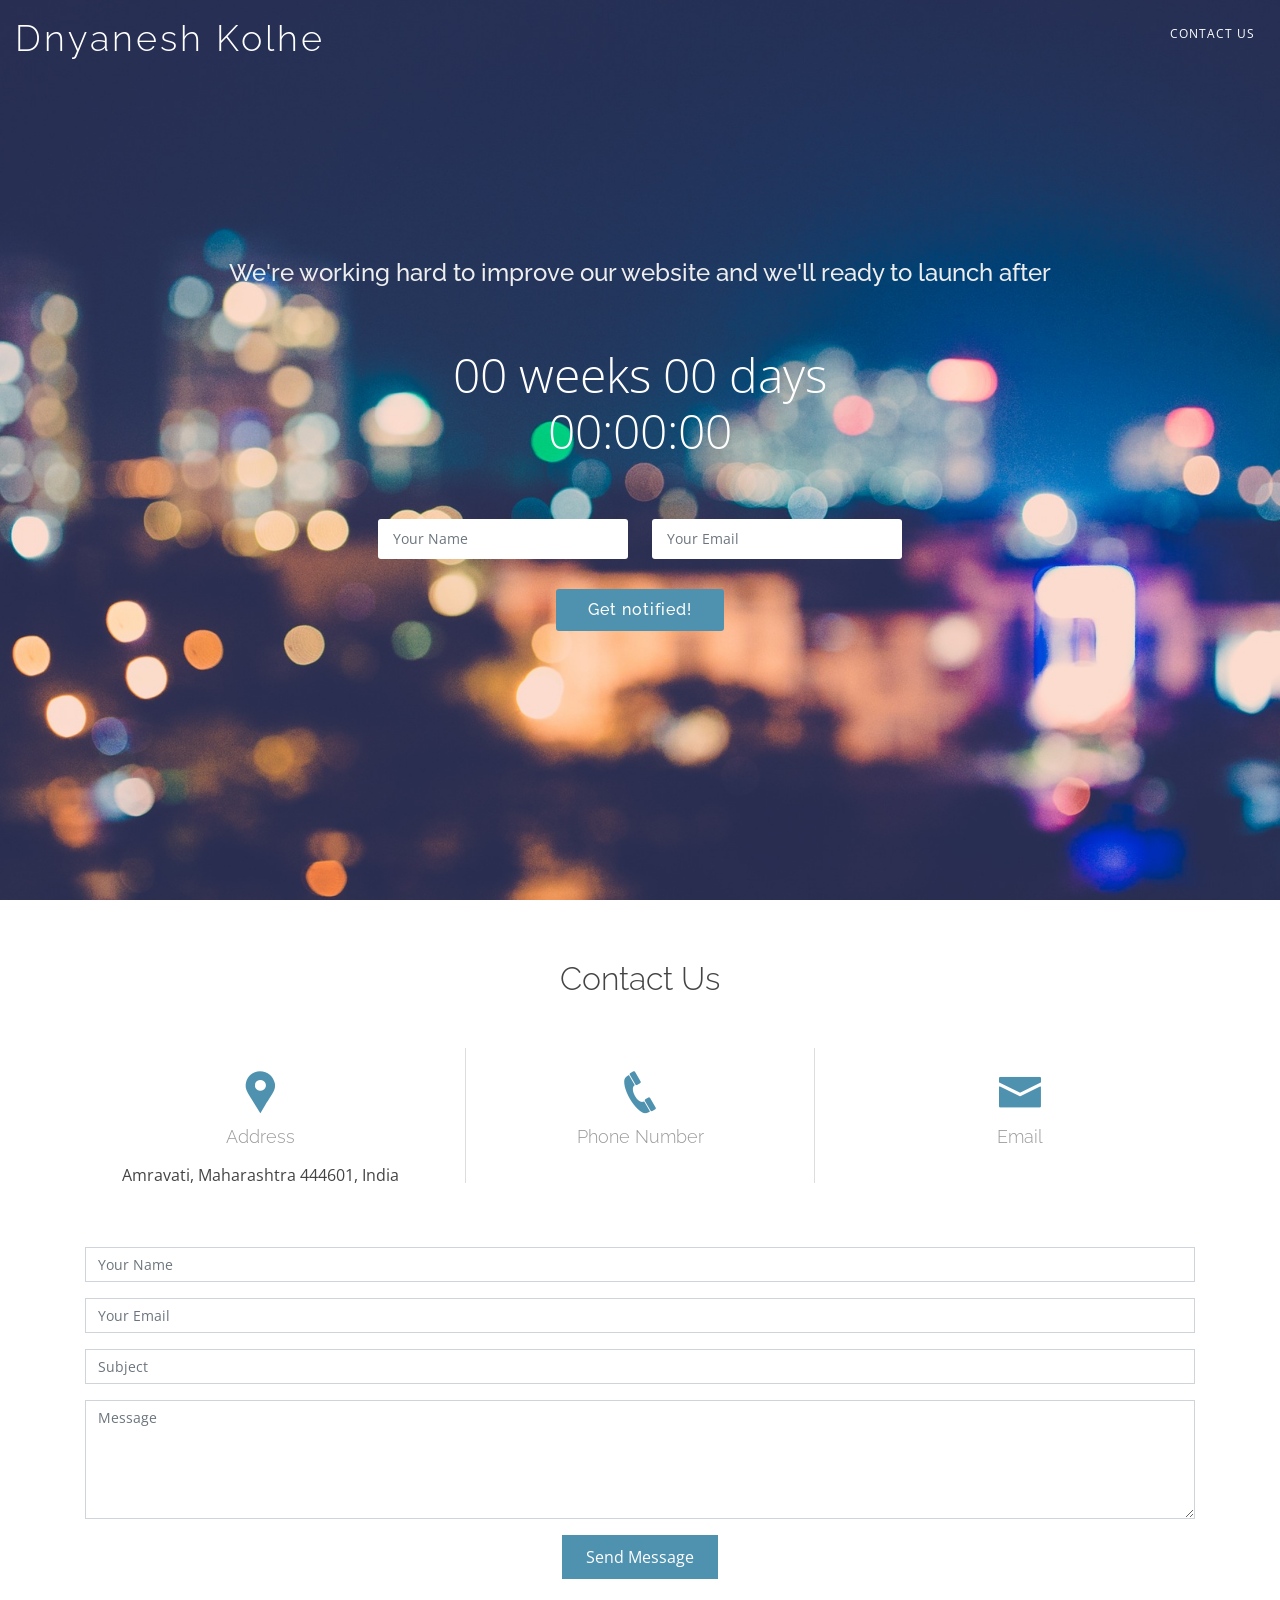
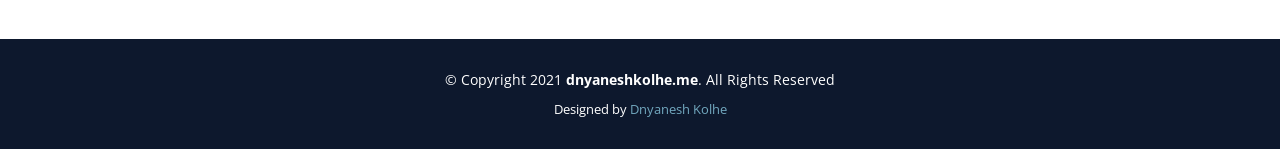
==== index.html @ 93e229e3 "Update index.html" ====
<!DOCTYPE html>
<html lang="en">

<head>
  <meta charset="utf-8">
  <meta content="width=device-width, initial-scale=1.0" name="viewport">

  <title>Dnyanesh Kolhe Portfolio</title>
  <meta content="" name="description">
  <meta content="" name="keywords">

  <!-- Favicons -->
  <link href="assets/img/Mylogo.jpg" rel="icon">
  <link href="assets/img/Mylogo.jpg" rel="Mylogo">

  <!-- Google Fonts -->
  <link href="https://fonts.googleapis.com/css?family=Open+Sans:300,300i,400,400i,600,600i,700,700i|Raleway:300,300i,400,400i,600,600i,700,700i" rel="stylesheet">

  <!-- Vendor CSS Files -->
  <link href="assets/vendor/bootstrap/css/bootstrap.min.css" rel="stylesheet">
  <link href="assets/vendor/icofont/icofont.min.css" rel="stylesheet">

  <!-- Template Main CSS File -->
  <link href="assets/css/style.css" rel="stylesheet">

  <!-- =======================================================
  * Template Name: WeBuild - v2.2.1
  * Template URL: https://bootstrapmade.com/free-bootstrap-coming-soon-template-countdwon/
  * Author: BootstrapMade.com
  * License: https://bootstrapmade.com/license/
  ======================================================== -->
</head>

<body>

  <!-- ======= Header ======= -->
  <header id="header">
    <div class="container-fluid">

      <div class="logo float-left">
        <h1 class="text-light"><a href="index.html"><span>Dnyanesh Kolhe</span></a></h1>
        <!-- Uncomment below if you prefer to use an image logo -->
        <!-- <a href="index.html"><img src="assets/img/logo.png" alt="" class="img-fluid"></a>-->
      </div>

      <div class="contact-link float-right">
        <a href="#contact" class="scrollto">Contact Us</a>
      </div>

    </div>
  </header><!-- End #header -->

  <!-- ======= Hero Section ======= -->
  <section id="hero">
    <div class="hero-container">
      <!--<h1>WeBuild</h1>--->
      <h2>We're working hard to improve our website and we'll ready to launch after</h2>
      <div class="countdown" data-count="2021/4/20" data-template="%w weeks %d days <br> %H:%M:%S"></div>

      <form action="forms/notify.php" method="post" role="form" class="php-email-form">
        <div class="row no-gutters">
          <div class="col-md-6 form-group pr-md-1">
            <input type="text" name="name" class="form-control" id="name" placeholder="Your Name" data-rule="minlen:4" data-msg="Please enter at least 4 chars" />
            <div class="validate"></div>
          </div>
          <div class="col-md-6 form-group pl-md-1">
            <input type="email" class="form-control" name="email" id="email" placeholder="Your Email" data-rule="email" data-msg="Please enter a valid email" />
            <div class="validate"></div>
          </div>
        </div>

        <div class="mb-1">
          <div class="loading">Loading</div>
          <div class="error-message"></div>
          <div class="sent-message">Your notification request was sent. Thank you!</div>
        </div>
        <div class="text-center"><button type="submit">Get notified!</button></div>
      </form>
    </div>
  </section><!-- End Hero -->

  <main id="main">

    <!-- ======= Contact Us Section ======= -->
    <section id="contact" class="contact">
      <div class="container">

        <div class="section-title">
          <h2>Contact Us</h2>
        </div>

        <div class="row contact-info">

          <div class="col-md-4">
            <div class="contact-address">
              <i class="icofont-google-map"></i>
              <h3>Address</h3>
              <address>Amravati, Maharashtra 444601, India</address>
            </div>
          </div>

          <div class="col-md-4">
            <div class="contact-phone">
              <i class="icofont-phone"></i>
              <h3>Phone Number</h3>
              <!--<p><a href="tel:+918329774675"></a></p>-->
            </div>
          </div>

          <div class="col-md-4">
            <div class="contact-email">
              <i class="icofont-envelope"></i>
              <h3>Email</h3>
              <!--<p><a href="mailto:dnyaneshkolhe1@gmail.com"></a></p>-->
            </div>
          </div>

        </div>

        <div class="form">
          <form action="forms/contact.php" method="post" role="form" class="php-email-form">
            <div class="form-group">
              <input type="text" name="name" class="form-control" id="name" placeholder="Your Name" data-rule="minlen:4" data-msg="Please enter at least 4 chars" />
              <div class="validate"></div>
            </div>
            <div class="form-group">
              <input type="email" class="form-control" name="email" id="email" placeholder="Your Email" data-rule="email" data-msg="Please enter a valid email" />
              <div class="validate"></div>
            </div>
            <div class="form-group">
              <input type="text" class="form-control" name="subject" id="subject" placeholder="Subject" data-rule="minlen:4" data-msg="Please enter at least 8 chars of subject" />
              <div class="validate"></div>
            </div>
            <div class="form-group">
              <textarea class="form-control" name="message" rows="5" data-rule="required" data-msg="Please write something for us" placeholder="Message"></textarea>
              <div class="validate"></div>
            </div>
            <div class="mb-3">
              <div class="loading">Loading</div>
              <div class="error-message"></div>
              <div class="sent-message">Your message has been sent. Thank you!</div>
            </div>
            <div class="text-center"><button type="submit">Send Message</button></div>
          </form>
        </div>

      </div>
    </section><!-- End Contact Us Section -->

  </main><!-- End #main -->

  <!-- ======= Footer ======= -->
  <footer id="footer">
    <div class="container">
      <div class="copyright">
        &copy; Copyright 2021 <strong><span>dnyaneshkolhe.me</span></strong>. All Rights Reserved
      </div>
      <div class="credits">
        <!-- All the links in the footer should remain intact. -->
        <!-- You can delete the links only if you purchased the pro version. -->
        <!-- Licensing information: https://bootstrapmade.com/license/ -->
        <!-- Purchase the pro version with working PHP/AJAX contact form: https://bootstrapmade.com/free-bootstrap-coming-soon-template-countdwon/ -->
        Designed by <a href="https://dnyaneshkolhe.me/">Dnyanesh Kolhe</a>
      </div>
    </div>
  </footer><!-- End #footer -->

  <!-- Vendor JS Files -->
  <script src="assets/vendor/jquery/jquery.min.js"></script>
  <script src="assets/vendor/bootstrap/js/bootstrap.bundle.min.js"></script>
  <script src="assets/vendor/jquery.easing/jquery.easing.min.js"></script>
  <script src="assets/vendor/php-email-form/validate.js"></script>
  <script src="assets/vendor/jquery-countdown/jquery.countdown.min.js"></script>

  <!-- Template Main JS File -->
  <script src="assets/js/main.js"></script>

  <!-- Google Ad Sense -->
  <script data-ad-client="ca-pub-6326058861490447" async src="https://pagead2.googlesyndication.com/pagead/js/adsbygoogle.js">
  </script>

</body>

</html>
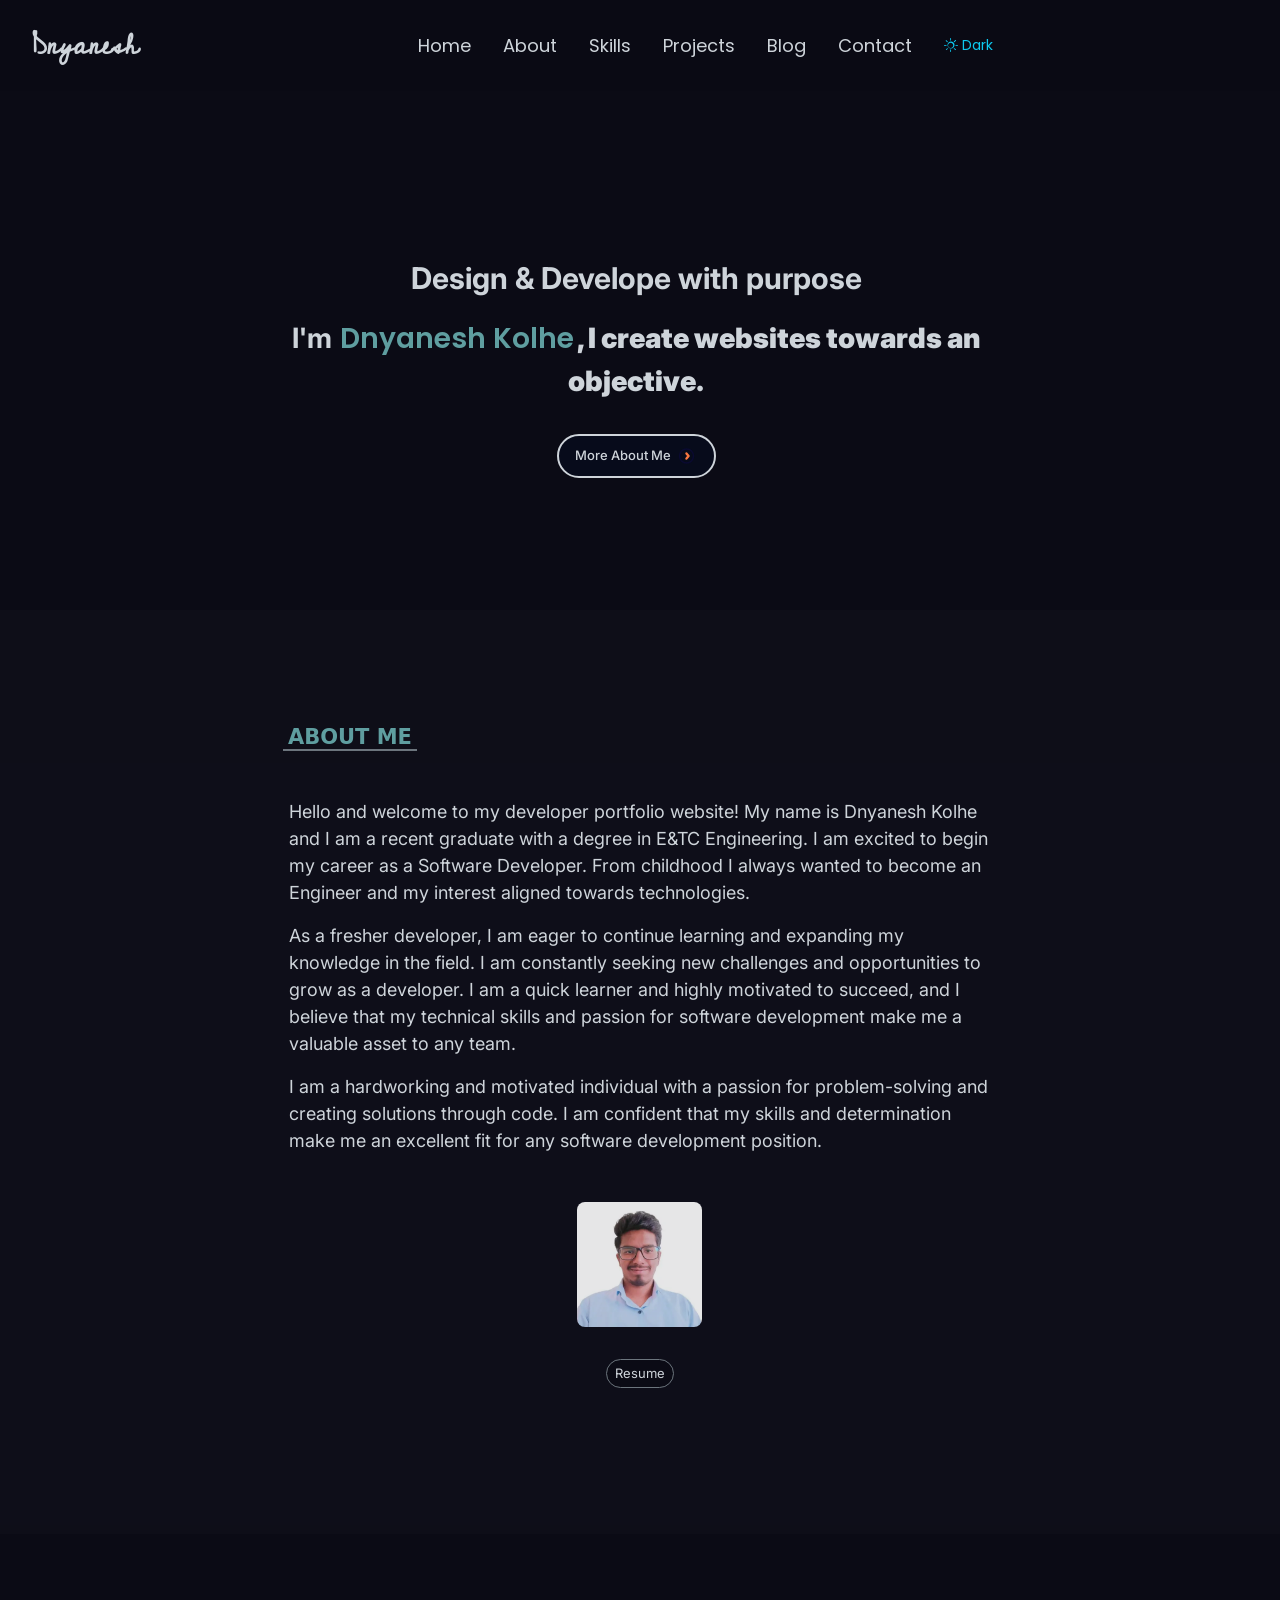
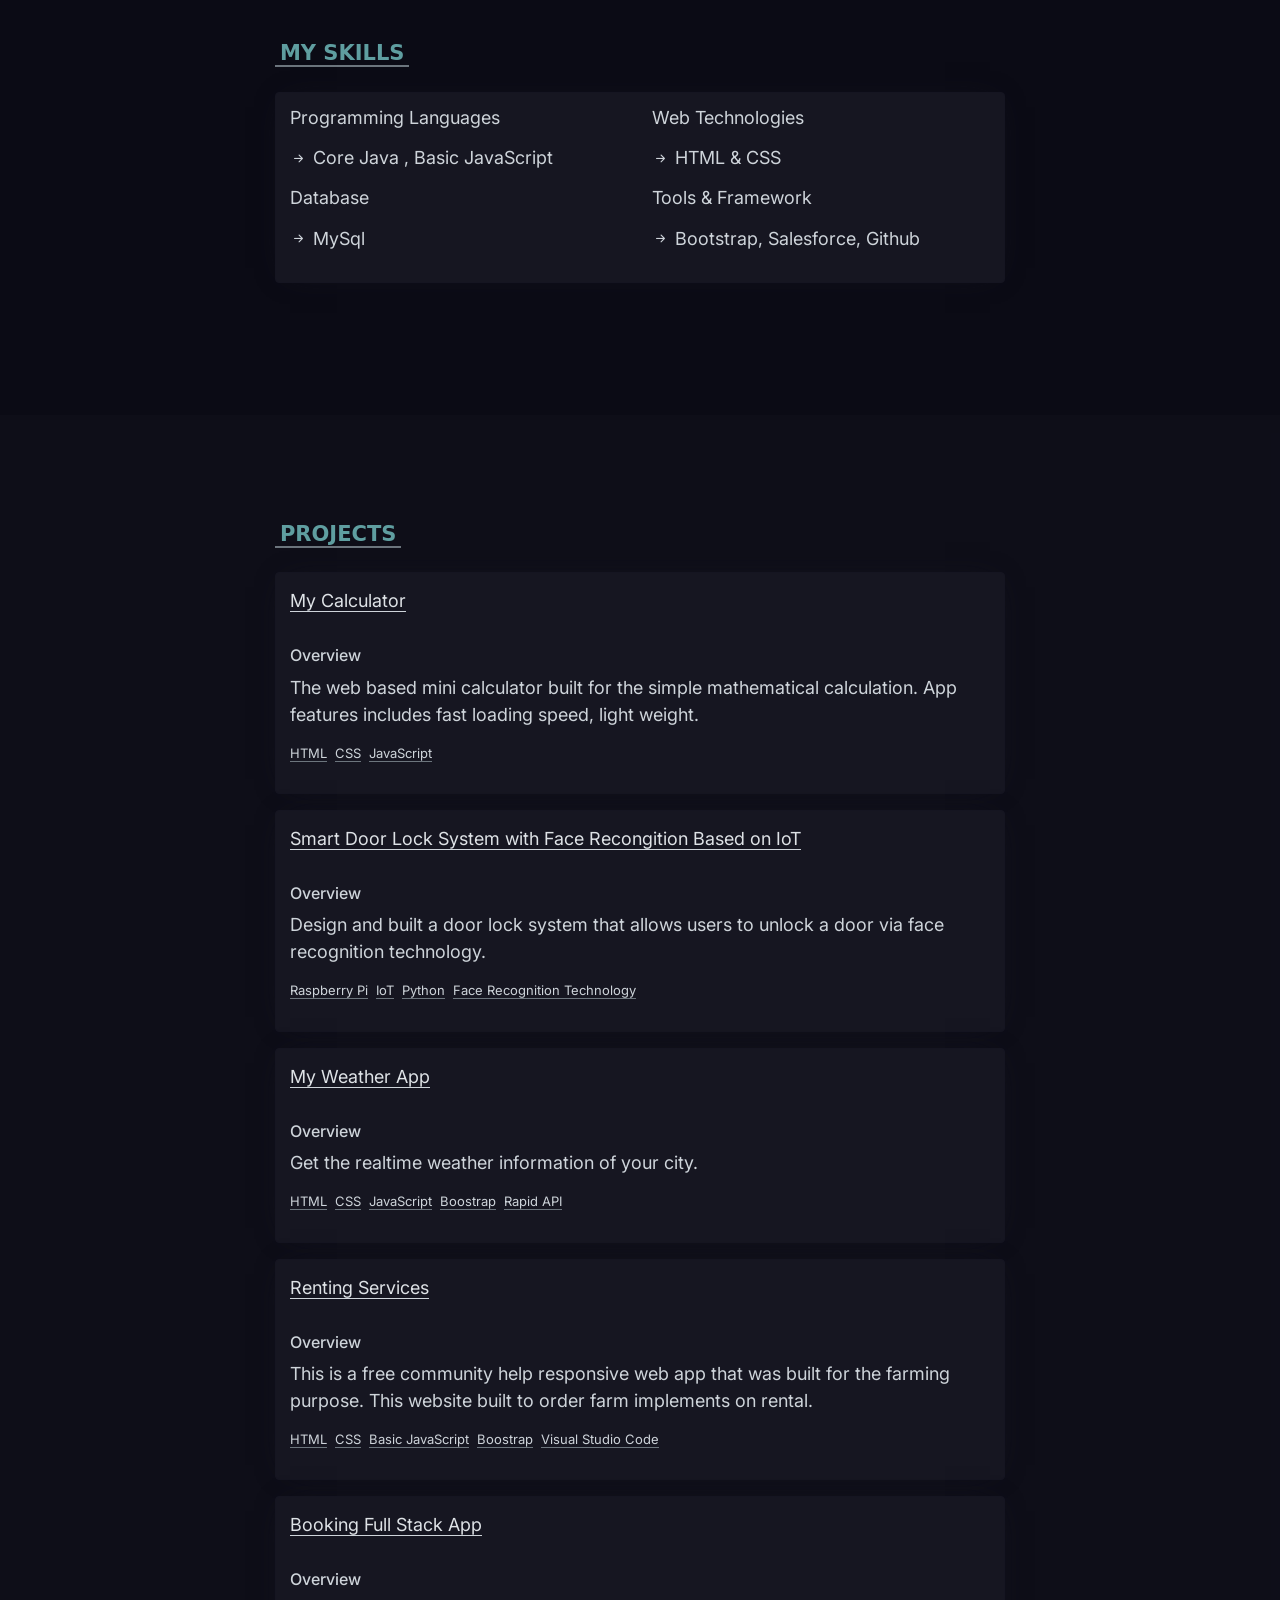
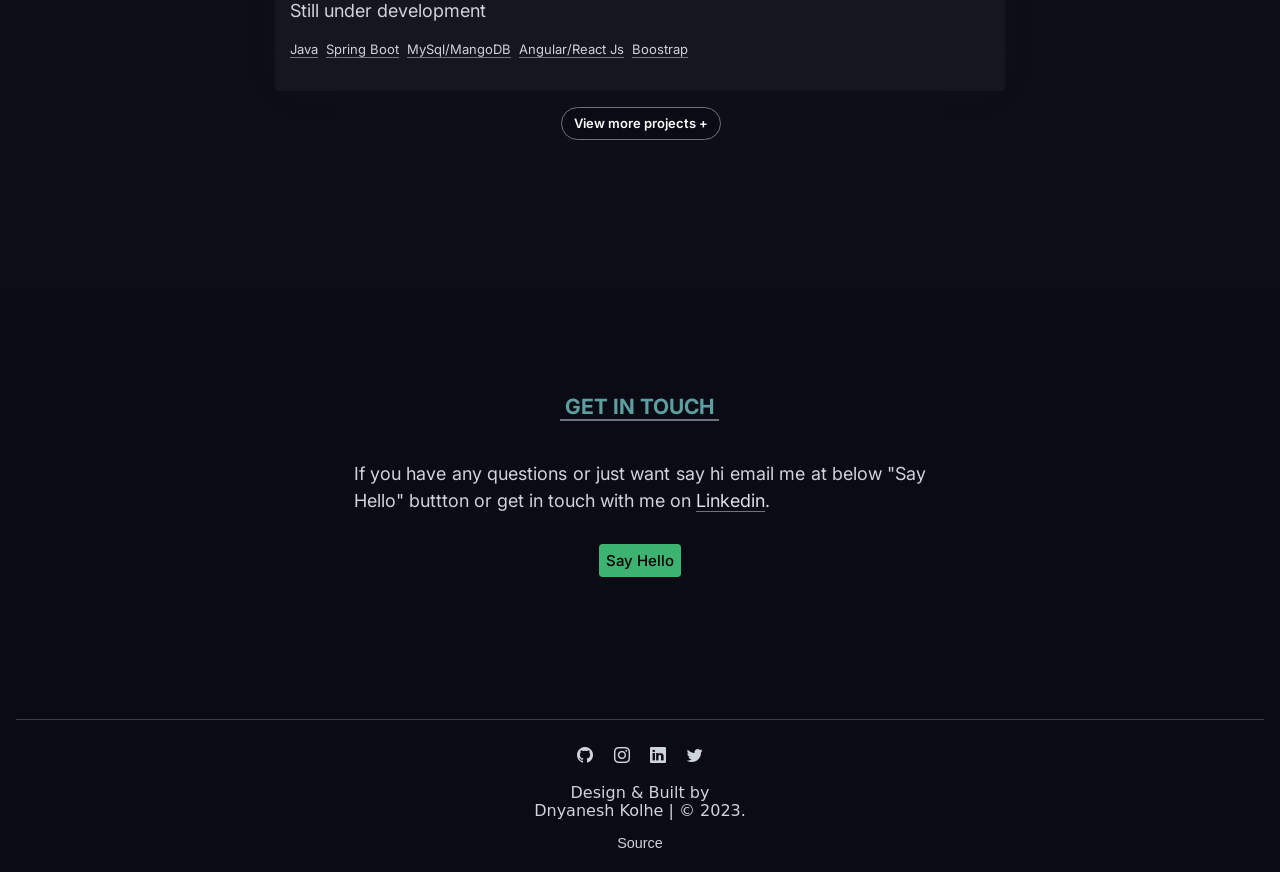
==== commit 5a8a5768: "update" ====
--- a/index.html
+++ b/index.html
@@ -1,184 +1,452 @@
-<!DOCTYPE html>
-<html lang="en">
-
-<head>
-  <meta charset="utf-8">
-  <meta content="width=device-width, initial-scale=1.0" name="viewport">
-
-  <title>Dnyanesh Kolhe Portfolio</title>
-  <meta content="" name="description">
-  <meta content="" name="keywords">
-
-  <!-- Favicons -->
-  <link href="assets/img/Mylogo.jpg" rel="icon">
-  <link href="assets/img/Mylogo.jpg" rel="Mylogo">
-
-  <!-- Google Fonts -->
-  <link href="https://fonts.googleapis.com/css?family=Open+Sans:300,300i,400,400i,600,600i,700,700i|Raleway:300,300i,400,400i,600,600i,700,700i" rel="stylesheet">
-
-  <!-- Vendor CSS Files -->
-  <link href="assets/vendor/bootstrap/css/bootstrap.min.css" rel="stylesheet">
-  <link href="assets/vendor/icofont/icofont.min.css" rel="stylesheet">
-
-  <!-- Template Main CSS File -->
-  <link href="assets/css/style.css" rel="stylesheet">
-
-  <!-- =======================================================
-  * Template Name: WeBuild - v2.2.1
-  * Template URL: https://bootstrapmade.com/free-bootstrap-coming-soon-template-countdwon/
-  * Author: BootstrapMade.com
-  * License: https://bootstrapmade.com/license/
-  ======================================================== -->
-</head>
-
-<body>
-
-  <!-- ======= Header ======= -->
-  <header id="header">
-    <div class="container-fluid">
-
-      <div class="logo float-left">
-        <h1 class="text-light"><a href="index.html"><span>Dnyanesh Kolhe</span></a></h1>
-        <!-- Uncomment below if you prefer to use an image logo -->
-        <!-- <a href="index.html"><img src="assets/img/logo.png" alt="" class="img-fluid"></a>-->
-      </div>
-
-      <div class="contact-link float-right">
-        <a href="#contact" class="scrollto">Contact Us</a>
-      </div>
-
-    </div>
-  </header><!-- End #header -->
-
-  <!-- ======= Hero Section ======= -->
-  <section id="hero">
-    <div class="hero-container">
-      <!--<h1>WeBuild</h1>--->
-      <h2>We're working hard to improve our website and we'll ready to launch after</h2>
-      <div class="countdown" data-count="2021/4/20" data-template="%w weeks %d days <br> %H:%M:%S"></div>
-
-      <form action="forms/notify.php" method="post" role="form" class="php-email-form">
-        <div class="row no-gutters">
-          <div class="col-md-6 form-group pr-md-1">
-            <input type="text" name="name" class="form-control" id="name" placeholder="Your Name" data-rule="minlen:4" data-msg="Please enter at least 4 chars" />
-            <div class="validate"></div>
-          </div>
-          <div class="col-md-6 form-group pl-md-1">
-            <input type="email" class="form-control" name="email" id="email" placeholder="Your Email" data-rule="email" data-msg="Please enter a valid email" />
-            <div class="validate"></div>
-          </div>
-        </div>
-
-        <div class="mb-1">
-          <div class="loading">Loading</div>
-          <div class="error-message"></div>
-          <div class="sent-message">Your notification request was sent. Thank you!</div>
-        </div>
-        <div class="text-center"><button type="submit">Get notified!</button></div>
-      </form>
-    </div>
-  </section><!-- End Hero -->
-
-  <main id="main">
-
-    <!-- ======= Contact Us Section ======= -->
-    <section id="contact" class="contact">
-      <div class="container">
-
-        <div class="section-title">
-          <h2>Contact Us</h2>
-        </div>
-
-        <div class="row contact-info">
-
-          <div class="col-md-4">
-            <div class="contact-address">
-              <i class="icofont-google-map"></i>
-              <h3>Address</h3>
-              <address>Amravati, Maharashtra 444601, India</address>
-            </div>
-          </div>
-
-          <div class="col-md-4">
-            <div class="contact-phone">
-              <i class="icofont-phone"></i>
-              <h3>Phone Number</h3>
-              <!--<p><a href="tel:+918329774675"></a></p>-->
-            </div>
-          </div>
-
-          <div class="col-md-4">
-            <div class="contact-email">
-              <i class="icofont-envelope"></i>
-              <h3>Email</h3>
-              <!--<p><a href="mailto:dnyaneshkolhe1@gmail.com"></a></p>-->
-            </div>
-          </div>
-
-        </div>
-
-        <div class="form">
-          <form action="forms/contact.php" method="post" role="form" class="php-email-form">
-            <div class="form-group">
-              <input type="text" name="name" class="form-control" id="name" placeholder="Your Name" data-rule="minlen:4" data-msg="Please enter at least 4 chars" />
-              <div class="validate"></div>
-            </div>
-            <div class="form-group">
-              <input type="email" class="form-control" name="email" id="email" placeholder="Your Email" data-rule="email" data-msg="Please enter a valid email" />
-              <div class="validate"></div>
-            </div>
-            <div class="form-group">
-              <input type="text" class="form-control" name="subject" id="subject" placeholder="Subject" data-rule="minlen:4" data-msg="Please enter at least 8 chars of subject" />
-              <div class="validate"></div>
-            </div>
-            <div class="form-group">
-              <textarea class="form-control" name="message" rows="5" data-rule="required" data-msg="Please write something for us" placeholder="Message"></textarea>
-              <div class="validate"></div>
-            </div>
-            <div class="mb-3">
-              <div class="loading">Loading</div>
-              <div class="error-message"></div>
-              <div class="sent-message">Your message has been sent. Thank you!</div>
-            </div>
-            <div class="text-center"><button type="submit">Send Message</button></div>
-          </form>
-        </div>
-
-      </div>
-    </section><!-- End Contact Us Section -->
-
-  </main><!-- End #main -->
-
-  <!-- ======= Footer ======= -->
-  <footer id="footer">
-    <div class="container">
-      <div class="copyright">
-        &copy; Copyright 2021 <strong><span>dnyaneshkolhe.me</span></strong>. All Rights Reserved
-      </div>
-      <div class="credits">
-        <!-- All the links in the footer should remain intact. -->
-        <!-- You can delete the links only if you purchased the pro version. -->
-        <!-- Licensing information: https://bootstrapmade.com/license/ -->
-        <!-- Purchase the pro version with working PHP/AJAX contact form: https://bootstrapmade.com/free-bootstrap-coming-soon-template-countdwon/ -->
-        Designed by <a href="https://dnyaneshkolhe.me/">Dnyanesh Kolhe</a>
-      </div>
-    </div>
-  </footer><!-- End #footer -->
-
-  <!-- Vendor JS Files -->
-  <script src="assets/vendor/jquery/jquery.min.js"></script>
-  <script src="assets/vendor/bootstrap/js/bootstrap.bundle.min.js"></script>
-  <script src="assets/vendor/jquery.easing/jquery.easing.min.js"></script>
-  <script src="assets/vendor/php-email-form/validate.js"></script>
-  <script src="assets/vendor/jquery-countdown/jquery.countdown.min.js"></script>
-
-  <!-- Template Main JS File -->
-  <script src="assets/js/main.js"></script>
-
-  <!-- Google Ad Sense -->
-  <script data-ad-client="ca-pub-6326058861490447" async src="https://pagead2.googlesyndication.com/pagead/js/adsbygoogle.js">
-  </script>
-
-</body>
-
-</html>
+<!-- Personal Developer Portfolio Website - Dnyanesh Kolhe | Design & Developed By Dnyanesh Kolhe - &copy; 2023. -->
+<!DOCTYPE html>
+<html lang="en">
+<head>
+    <meta charset="UTF-8">
+    <!-- Meta Description -->
+    <!-- <meta name="description" content="Free Web tutorials"> -->
+    <meta name="description" content="Dnyanesh Kolhe Developer Portfolio Website that gives information about entry level developer. Includes details such About, Skills, Projects">
+    <meta name="keywords" content="Java, HTML, CSS, JavaScript, Bootstrap, MySql, Salesforce ">
+    <meta name="author" content="Dnyanesh Kolhe">
+    <!-- End Meta Description -->
+    <meta http-equiv="X-UA-Compatible" content="IE=edge">
+    <meta name="viewport" content="width=device-width, initial-scale=1.0">
+    <title>Dnyanesh Kolhe Portfolio</title>
+    <!-- Favicons -->
+    <link rel="apple-touch-icon" sizes="180x180" href="./assets/favicons/apple-touch-icon.png">
+    <link rel="icon" type="image/png" sizes="32x32" href="./assets/favicons/favicon-32x32.png">
+    <link rel="icon" type="image/png" sizes="16x16" href="./assets/favicons/favicon-16x16.png">
+    <link rel="manifest" href="./assets/favicons/site.webmanifest">
+    <!-- Google tag (gtag.js) -->
+    <script async src="https://www.googletagmanager.com/gtag/js?id=G-8NLV93GQS5"></script>
+    <script>
+      window.dataLayer = window.dataLayer || [];
+      function gtag(){dataLayer.push(arguments);}
+      gtag('js', new Date());
+
+      gtag('config', 'G-8NLV93GQS5');
+    </script>
+    <!-- Boostrap Css-->
+    <link rel="stylesheet" href="./assets/bootstrap-5.2.3-dist/css/bootstrap.min.css">
+
+    <!-- Boostrap icons -->
+    <link rel="stylesheet" href="https://cdn.jsdelivr.net/npm/bootstrap-icons@1.9.1/font/bootstrap-icons.css">
+
+    <!-- CSS -->
+    <link rel="stylesheet" href="./assets/css/style.css">
+
+    <!-- <link rel="stylesheet" href="./assets/css/switch.css"> -->
+
+     <!-- Aos Libraray -->
+     <link href="https://unpkg.com/aos@2.3.1/dist/aos.css" rel="stylesheet">
+
+    <!-- Font Awesome -->
+    <link rel="stylesheet" href="https://cdnjs.cloudflare.com/ajax/libs/font-awesome/6.2.0/css/all.min.css" integrity="sha512-xh6O/CkQoPOWDdYTDqeRdPCVd1SpvCA9XXcUnZS2FmJNp1coAFzvtCN9BmamE+4aHK8yyUHUSCcJHgXloTyT2A==" crossorigin="anonymous" referrerpolicy="no-referrer"/>
+
+    <!-- Start cookieyes banner --> 
+
+    <!-- <script id="cookieyes" type="text/javascript" src="https://cdn-cookieyes.com/client_data/c0e629960ec991e8146c32a6/script.js">
+    </script>  -->
+
+    <!-- End cookieyes banner -->
+</head>
+<body>
+  <!-- Back to Top Button -->
+  <button onclick="topFunction()" id="myBtn" title="Go to top">
+   <i class="fa-solid fa-arrow-up"></i>
+  </button>
+  <!-- End Back to Top Button -->
+ <!-- Navbar -->
+    <nav class="navbar autohide navbar-expand-lg fixed-top p-3 mb-5" id="navbar">
+      <div class="container-fluid" id="nav-container">
+        <!-- <a class="navbar-brand" href="https://dnyaneshkolhe.in/">DK.</a> -->
+        <a class="navbar-brand" href="https://dnyaneshkolhe.in/">Dnyanesh</a>
+        
+        <button class="navbar-toggler" type="button" data-bs-toggle="collapse" data-bs-target="#navbarNav" aria-controls="navbarNav" aria-expanded="false" aria-label="Toggle navigation" id="menu_button">
+          <span class="text-dark" id="mobile-menu">Menu</span> 
+          <span class="navbar-toggler-icon"></span>
+        </button>
+        <div class="collapse navbar-collapse justify-content-center" id="navbarNav">
+          <ul class="navbar-nav">
+            <li class="nav-item">
+              <a class="nav-link" aria-current="page" href="#home">Home</a>
+            </li>
+            <li class="nav-item">
+              <a class="nav-link" aria-current="page" href="#about">About</a>
+            </li>
+            <li class="nav-item">
+              <a class="nav-link" aria-current="page" href="#skill">Skills</a>
+            </li>
+            <li class="nav-item">
+              <a class="nav-link" aria-current="page" href="#project">Projects</a>
+            </li>
+            <li class="nav-item">
+              <a class="nav-link" aria-current="page" href="./blog.html">Blog</a>
+            </li>
+            <!-- <li class="nav-item">
+              <a class="nav-link" aria-current="page" href="./blog.html">Blog</a>
+            </li> -->
+            <li class="nav-item">
+              <a class="nav-link" aria-current="page" href="#contact">Contact</a>
+              <!-- <a class="nav-link" aria-current="page" href="#contact" id="nav-contact">Contact Me</a> -->
+            </li>
+
+            <li class="nav-item">
+              <a class="nav-link" aria-current="page" type="button" onclick="darkmode()" id="myBtn2">
+                <!-- <i class="bi bi-moon-fill"></i> -->
+                <i class="bi bi-brightness-high"> <span id="mode"></span></i>
+              </a>
+            </li>
+
+            <!-- <li class="nav-item">
+                <label class="toggle">
+                  <input class="toggle-checkbox" type="checkbox" type="button" onclick="darkmode()" id="myBtn2">
+                  <div class="toggle-switch"><i class="bi bi-brightness-high-fill"></i></div>
+
+                   <span class="toggle-label"></span>
+                </label>
+            </li> -->
+           
+            <!-- <button id="myBtn2" onclick="darkmode()">Dark</button> -->
+
+            <hr class="nav-hr">
+          </ul>
+        </div>
+      </div>
+    </nav>
+<!-- Home -->
+    <section id="home">
+
+        <div class="container" id="container-width" data-aos="zoom-in">
+        <div class="row">
+              <div class="home-content text-center">
+
+                <p class="hi" id="#p">
+                  Design & Develope with purpose
+                </p>
+
+                <p class="intro" id="p">I'm<strong> <span id="name">Dnyanesh Kolhe</span>, I create websites towards an objective.</strong> 
+
+                </p>
+              <div data-aos="zoom-in">
+
+                  <a class="btn btn-primary btn-lg" id="more-about-me-2" href="#about" role="link">More About Me
+
+                    <svg viewBox="0 0 24 24"  xmlns="http://www.w3.org/2000/svg" width="24" height="24" fill="none"><style>@keyframes slide-15{to{transform:translateX(1px)}}</style><rect width="14" height="14" x="5.523" y="5" stroke="#0A0A30" stroke-width="1.5" rx="7"/><path fill="#fa7841" stroke="#fa7841" stroke-linecap="round" stroke-width="1.5" d="M11.781 9.154a.429.429 0 00-.659.549L13.038 12l-1.915 2.297a.429.429 0 10.659.549l2.138-2.566a.428.428 0 000-.56l-2.138-2.566z" style="animation:slide-15 1s infinite alternate both cubic-bezier(1,-.01,0,.98)"/></svg>
+                    
+                  </a> 
+                </div>
+          </div>
+        </div>
+    </section>
+
+    <!-- About -->
+<section id="about">
+  <div class="container" id="container-width">
+    <div class="row">
+      <div class="col" data-aos="fade-up"
+      data-aos-anchor-placement="top-bottom">
+        <h3 class="text-start p-2"><span class="title-underline">ABOUT ME</span></h3>
+      </div>
+    </div>
+      <div class="col-sm about text-start" data-aos="fade-up"
+      data-aos-anchor-placement="top-bottom">
+
+      <div class="row">
+        <div class="col-sm">
+          <p>
+            Hello and welcome to my developer portfolio website! My name is Dnyanesh Kolhe and I am a recent graduate with a degree in E&TC Engineering. I am excited to begin my career as a Software Developer. From childhood I always wanted to become an Engineer and my interest aligned towards technologies.
+          </p>
+
+           <p>As a fresher developer, I am eager to continue learning and expanding my knowledge in the field. I am constantly seeking new challenges and opportunities to grow as a developer. I am a quick learner and highly motivated to succeed, and I believe that my technical skills and passion for software development make me a valuable asset to any team.
+          </p>
+
+           <p>I am a hardworking and motivated individual with a passion for problem-solving and creating solutions through code. I am confident that my skills and determination make me an excellent fit for any software development position.
+          </p>
+        </div>
+          <div class="about_pic text-center">
+            <img class="img-fluid rounded-3" src="./assets/img/profile-pic.webp" width="125" height="125" alt="profile-pic">
+        </div>
+          <div class="text-center" id="resume">
+              <a class="btn btn-primary btn-sm resume" href="https://bit.ly/3GLZGz8" role="link" rel="noopener noreferrer" target="_blank">Resume</a>
+          </div>
+      </div>
+      </div>
+  </div>
+</section>
+
+<!-- Skills -->
+<section id="skill">
+  <div class="container" id="container-width">
+    <div class="row">
+      <div class="col" data-aos="fade-up"
+      data-aos-anchor-placement="top-bottom">
+        <h3 class="text-start"><span class="title-underline">MY SKILLS</span></h3>
+      </div>
+    </div>
+      <div class="col-sm skill text-start" data-aos="fade-up"
+      data-aos-anchor-placement="top-bottom">
+
+      <div class="row">
+        <div class="col-sm">
+          <h6>Programming Languages</h6>
+          <p>
+            <i class="bi bi-arrow-right-short"></i>
+          
+            Core Java
+
+           , Basic JavaScript
+          </p>
+        </div>
+        <div class="col-sm">
+          <h6>Web Technologies</h6>
+          <p>
+            <i class="bi bi-arrow-right-short"></i> HTML & CSS
+          </p>
+        </div>
+      </div>
+      <div class="row">
+        <div class="col-sm">
+          <h6>Database</h6>
+          <p>
+            <i class="bi bi-arrow-right-short"></i> MySql
+          </p>
+        </div>
+        <div class="col-sm">
+          <h6>Tools & Framework</h6>
+          <p>
+            <i class="bi bi-arrow-right-short"></i> Bootstrap, Salesforce, Github
+          </p>
+        </div>
+      </div>
+      </div>
+    </div>
+</section>
+
+<!-- Projects -->
+<section id="project">
+  <div class="container" id="container-width">
+    <div class="col" data-aos="fade-up"
+      data-aos-anchor-placement="top-bottom">
+      <h3 class="text-start"><span class="title-underline">PROJECTS</span></h3>
+      </div>
+    <div class="row">
+      <div class="col-sm project" data-aos="fade-up"
+      data-aos-anchor-placement="top-bottom">
+      <div class="project-item">
+
+        <p><strong><a href="./mycalculator-project.html" class="stretched-link">My Calculator</a></strong></p>
+
+        <h6 class="overview">Overview</h6>
+
+        <p id="p">The web based mini calculator built for the simple mathematical calculation. App features includes fast loading speed, light weight.
+        </p>
+          <div>
+          <p class="high_light">
+            <span>HTML</span><span>CSS</span><span>JavaScript</span>
+          </p>
+        </div>
+      </div>
+      <div class="project-item">
+        <p><strong><a href="./smart-door-project.html" class="stretched-link"><span data-content="Smart Door Lock System with Face Recongition Based on IoT">Smart Door Lock System with Face Recongition Based on IoT</span></a></strong></p>
+
+        <h6 class="overview">Overview</h6>
+        <p id="p">Design and built a door lock system that allows users to unlock a door via face recognition technology.</p>
+        <div>
+        <p class="high_light">
+          <span>Raspberry Pi</span><span>IoT</span><span>Python</span><span>Face Recognition Technology</span>
+        </p>
+      </div>
+      </div>
+
+      <div class="project-item">
+        <p><strong><a href="./my-weather-app.html" class="stretched-link"><span data-content="My Weather App">My Weather App</span></a></strong></p>
+
+        <h6 class="overview">Overview</h6>
+        <p id="p">Get the realtime weather information of your city.</p>
+        <div>
+        <p class="high_light">
+          <span>HTML</span><span>CSS</span><span>JavaScript</span><span>Boostrap</span><span>Rapid API</span>
+        </p>
+        </div>
+      </div>
+
+      <div class="project-item">
+        <p><strong><a href="./renting-services-project.html" class="stretched-link"><span data-content="Renting Services">Renting Services</span></a></strong></p>
+
+        <h6 class="overview">Overview</h6>
+        <p id="p">This is a free community help responsive web app that was built for the farming purpose. This website built to order farm implements on rental.</p>
+        <div>
+        <p class="high_light">
+          <span>HTML</span><span>CSS</span><span>Basic JavaScript</span><span>Boostrap</span><span>Visual Studio Code</span>
+        </p>
+        </div>
+      </div>
+
+      <div class="project-item">
+        <p><strong><a href="https://booking-1.netlify.app/" class="stretched-link"><span data-content="Booking Full Stack App">Booking Full Stack App</span></a></strong></p>
+
+        <h6 class="overview">Overview</h6>
+        <p id="p">Still under development</p>
+        <div>
+        <p class="high_light">
+          <span>Java</span><span>Spring Boot</span><span>MySql/MangoDB</span><span>Angular/React Js</span><span>Boostrap</span>
+        </p>
+        </div>
+      </div>
+
+      <div class="project-item collapse" id="block-id">
+
+        <p><strong><a href="./personal-portfolio-website.html" class="stretched-link"><span data-content="Personal Portfolio Website">Personal Portfolio Website</span></a></strong></p>
+        
+        <h6 class="overview">Overview</h6>
+        <p id="p">First iteration of my personal portfolio website built using HTML, CSS, JavaScript, Bootstrap & hosted on Github</p>
+        <div>
+        <p class="high_light">
+          <span>HTML</span><span>CSS</span><span>JavaScript</span><span>Boostrap</span>
+        </p>
+      </div>
+      </div>
+
+      <p class="text-center">
+        <a href="#block-id" class="btn btn-primary show-more-less" data-bs-toggle="collapse" aria-expanded="false" aria-controls="block-id" data-aos="zoom-in-up">
+          <span class="collapsed">
+            View more projects +
+          </span>
+          <span class="expanded">
+            View less projects -
+          </span>
+        </a>
+      </p>
+    </div>
+  </div>
+</div>
+</section>
+
+  <!-- Contact -->
+  <section id="contact">
+    <div class="container" id="container-width">
+      <div class="row">
+        <div class="col" data-aos="fade-up"
+        data-aos-anchor-placement="top-bottom">
+          <h3 class="text-center"><span class="title-underline">GET IN TOUCH</span></h3>
+        </div>
+      </div>
+        <div class="col-sm contact text-center" data-aos="fade-up"
+        data-aos-anchor-placement="top-bottom">
+        <div class="row">
+          <div class="col-sm">
+            <div class="container" id="container-width-2">
+
+             <p id="p-justify">If you have any questions or just want say hi email me at below "Say Hello" buttton or get in touch with me on <a href="https://www.linkedin.com/in/dnyaneshkolhe/"><span id="contact-linkedin">Linkedin</span></a>.</p>
+
+             <div class="sayhello">
+              <a href="mailto:dnyaneshkolhe1@gmail.com" rel="opener nonoreferrer" target="_blank" id="sayhello">Say Hello</a>
+             </div>
+            </div>
+          </div>
+        </div>
+        </div>
+    </div>
+  </section>
+
+<!-- Footer -->
+<section id="footer">
+  <hr class="hr-footer">
+  <div class="footer">
+
+    <div class="text-center p-2">
+      <p id="hero-social-links">
+
+        <a href="https://github.com/dnyanesh2408" target="_blank" title="github_link"><i class="bi bi-github"></i> <span id="right"></span></a>
+
+        <a href="https://www.instagram.com/_dnyaneshkolhe_/" target="_blank" title="instagram_link"><i class="bi bi-instagram"></i> <span id="right"></span></a>
+
+        <a href="https://in.linkedin.com/in/dnyaneshkolhe" target="_blank" title="linkedin_link"><i class="bi bi-linkedin"></i> <span id="right"></span></a>
+
+        <a href="https://twitter.com/dnyanesh_kolhe" target="_blank" title="github_link"><i class="bi bi-twitter"></i> <span id="right"></span></a>
+      </p>
+    </div>
+
+      <div class="text-center" id="credit">
+        <p>Design & Built by</p>
+        <p>Dnyanesh Kolhe | &copy; 2023.</p>
+      </div>
+      
+      <div class="text-center p-1" id="source">
+        <a href="http://bit.ly/3J6sLsc" rel="opener nonoreferrer" target="_blank">Source</a>
+      </div>
+    </a>
+  </div>
+</section>
+
+ <!-- Modal -->
+
+ <!-- <div class="modal fade" id="exampleModal" tabindex="-1" aria-labelledby="exampleModalLabel" aria-hidden="true">
+  <div class="modal-dialog modal-fullscreen-sm-down">
+    <div class="modal-content text-dark">
+      <div class="modal-header">
+        <h1 class="modal-title fs-5" id="exampleModalLabel">Privacy Policy Statement</h1>
+        <button type="button" class="btn-close" data-bs-dismiss="modal" aria-label="Close"></button>
+      </div>
+      <div class="modal-body">
+        <div class="text-bg-dark text-light rounded-2 privacy_policy_info m-2 p-2">
+          <p class="text-light">We respect our user's privacy and protect it. We never share your information with anyone.</p>
+          <p class="text-light">We ask only the following information for the contact purpose, users who send out the email on the "Say Hello" button on website on contact section that is "Get in Touch".</p>
+          <p class="text-light">- We collect only email address of the visitor who contact through "Say Hello" button.</p> 
+        </div>
+      </div>
+      <div class="modal-footer">
+        <button type="button" class="btn btn-secondary" data-bs-dismiss="modal">Close</button>
+        <button type="button" class="btn btn-primary">Save changes</button>
+      </div>
+    </div>
+  </div>
+</div>
+</div> -->
+
+<!-- Preloader -->
+<div id="Preloader">
+  <!-- <img src="./assets/img/Eclipse-1s-200px.svg"> -->
+  <!-- <img src="./assets/img/preloader/1496.png"> -->
+  <img src="./assets/img/preloader 2/Eclipse-1s-200px.svg">
+</div>
+
+<!-- jqeuaray for preloader -->
+<script src="https://code.jquery.com/jquery-3.6.0.min.js" integrity="sha256-/xUj+3OJU5yExlq6GSYGSHk7tPXikynS7ogEvDej/m4=" crossorigin="anonymous"></script>
+
+<!-- Boostrap Js -->
+<script src="./assets/bootstrap-5.2.3-dist/js/bootstrap.bundle.min.js"></script>
+
+<!-- Main Js -->
+<script src="./assets/js/main.js"></script>
+
+<!-- Aos Animation -->
+<script src="https://unpkg.com/aos@2.3.1/dist/aos.js"></script>
+<script>
+  AOS.init();
+</script>
+
+<!-- Email Link Js -->
+
+<!-- <script type="text/javascript" src="https://cdn.jsdelivr.net/npm/@emailjs/browser@3/dist/email.min.js">
+</script> -->
+
+<!-- Sweet Alert Js Link -->
+
+<!-- <script src="https://unpkg.com/sweetalert/dist/sweetalert.min.js"></script>
+<script type="text/javascript">
+  (function () {
+    emailjs.init("aySqTldZMDGeHRjgY");
+  })();
+</script> -->
+
+<!-- <script>
+  function myFunction() {
+     var element = document.body;
+     element.classList.toggle("dark-mode");
+  }
+</script> -->
+
+</body>
+</html>
--- a/assets/css/style.css
+++ b/assets/css/style.css
@@ -0,0 +1,1430 @@
+
+@import url('https://fonts.googleapis.com/css2?family=Nunito+Sans:wght@200;300;400;600;700;800;900&display=swap');
+/* font-family: 'Nunito Sans', sans-serif; */
+@import url('https://fonts.googleapis.com/css2?family=Poppins:ital,wght@0,100;0,200;0,300;0,400;0,500;0,600;0,700;0,800;0,900;1,100;1,200;1,300;1,400;1,500;1,600;1,700;1,800;1,900&display=swap');
+/* font-family: 'Poppins', sans-serif; */
+@import url('https://fonts.googleapis.com/css2?family=Inter:wght@100;200;300;400;500;600;700;800;900&display=swap');
+/* font-family: 'Inter', sans-serif; */
+@import url('https://fonts.googleapis.com/css2?family=Cedarville+Cursive&display=swap');
+/* font-family: 'Cedarville Cursive', cursive; */
+*{
+    padding: 0;
+    margin: 0;
+}
+body, html{
+    margin: 0;
+    padding: 0;
+    scroll-behavior: smooth !important;
+    -webkit-font-smoothing: antialiased;
+    -moz-osx-font-smoothing: grayscale;
+    /* background-color: #141626 !important; */
+    background-color: #0b0b15;
+    /* color: #d0d4e7; */
+    color: var(--bs-gray-400);
+    font-family: Apercu,"Source Sans Pro",system,system-ui,-apple-system,BlinkMacSystemFont,Roboto,Helvetica,Arial,sans-serif;
+    line-height: 1.5;
+    width: 100%;
+    --scrollbarBG: #0b0b15;
+    --thumbBG: #2c2c3fdb;
+}
+body::-webkit-scrollbar {
+    width: 11px;
+}
+body {
+    scrollbar-width: thin;
+    scrollbar-color: var(--thumbBG) var(--scrollbarBG);
+}
+body::-webkit-scrollbar-track {
+    background: var(--scrollbarBG);
+}
+body::-webkit-scrollbar-thumb {
+    background-color: var(--thumbBG) ;
+    border-radius: 6px;
+    border: 3px solid var(--scrollbarBG);
+}
+:root {
+    /* Booostrap Variable */
+    --bs-blue: #0d6efd;
+    --bs-indigo: #6610f2;
+    --bs-purple: #6f42c1;
+    --bs-pink: #d63384;
+    --bs-red: #dc3545;
+    --bs-orange: #fd7e14;
+    --bs-yellow: #ffc107;
+    --bs-green: #198754;
+    --bs-teal: #20c997;
+    --bs-cyan: #0dcaf0;
+    --bs-black: #000;
+    --bs-white: #fff;
+    --bs-gray: #6c757d;
+    --bs-gray-dark: #343a40;
+    --bs-gray-100: #f8f9fa;
+    --bs-gray-200: #e9ecef;
+    --bs-gray-300: #dee2e6;
+    --bs-gray-400: #ced4da;
+    --bs-gray-500: #adb5bd;
+    --bs-gray-600: #6c757d;
+    --bs-gray-700: #495057;
+    --bs-gray-800: #343a40;
+    --bs-gray-900: #212529;
+    --bs-primary: #0d6efd;
+    --bs-secondary: #6c757d;
+    --bs-success: #198754;
+    --bs-info: #0dcaf0;
+    --bs-warning: #ffc107;
+    --bs-danger: #dc3545;
+    --bs-light: #f8f9fa;
+    --bs-dark: #212529;
+    /* End Booostrap Variable */
+    --bg-shadow: #161621;
+    --bg-shadow-light: #cbcbcbf5;
+    --transition: all 0.25s cubic-bezier(0.645,0.045,0.355,1);
+    --border-border: 0.8px solid #151521;
+    --border-border-light: 0.8px solid #e8e8e8;
+    /* --border-radius: 6px; */
+    --border-radius: 4px;
+    /* --bg-color: #13131e; */
+    --bg-color: #161621;
+    --bg-color-light: #f8f9f9f7;
+    --txt-color: var(--bs-gray-400);
+    --txt-color-light: var(--bs-gray-dark);
+    --font-size: 18px;
+    --font-size-2: 16px;
+    --font-weight: 400;
+    --bg-padding: 14px;
+    --font-family1: 'Inter', sans-serif;
+    --font-family2: 'Poppins', sans-serif;
+}
+/* Dark & Light Mode */
+.dark-mode {
+    background-color: var(--bs-gray-100);
+    color: #000;
+}
+.dark-mode a {
+    color: #000 !important;
+}
+.dark-mode p{
+    color: var(--bs-gray-dark) !important;
+}
+.dark-mode #p{
+    color: var(--bs-gray-dark) !important;
+}
+#myBtn2{
+    margin-top: 0.2rem;
+   font-size: 14px;
+}
+.dark-mode .bi-brightness-high{
+    color: orangered;
+}
+.dark-mode #mode::before{
+    content: "Light";
+}
+.dark-mode #mode::after{
+    content: "";
+}
+#mode::after{
+    content: "Dark";
+}
+.dark-mode #about{
+    background-color: var(--bs-gray-100) !important;
+}
+.dark-mode .resume{
+    color: var(--bs-dark) !important;
+    background-color: var(--bs-gray-100) !important;
+}
+.dark-mode .resume:hover{
+    color: var(--bs-light) !important;
+    background-color: var(--bs-dark) !important;
+}
+.dark-mode .navbar {
+    background-color: #f8f9faac !important;
+}
+.dark-mode .navbar-toggler-icon{
+    background-image: url("data:image/svg+xml;charset=utf8,<svg viewBox='0 0 32 32' xmlns='http://www.w3.org/2000/svg'><path stroke='rgba(0, 0, 0, 0.8)' stroke-width='2' stroke-linecap='square' stroke-miterlimit='10'  d='M4 8h24M4 16h24M4 24h24'/></svg>");  
+}
+.dark-mode .nav-hr{
+    color: var(--bs-gray-800);
+}
+.dark-mode #mobile-menu{
+    font-family: Arial, Helvetica, sans-serif;
+    color: rgba(0, 0, 0, 0.8) !important;
+}
+.dark-mode .nav-link{
+    color: var(--bs-dark);
+}
+.dark-mode .nav-link:hover{
+    color: purple !important;
+    /* text-decoration: underline; */
+}
+.dark-mode .navbar-brand{
+    color: var(--bs-gray-dark);
+}
+.dark-mode .hi{
+    color: var(--bs-gray-dark);
+}
+.dark-mode .intro{
+    color: var(--bs-gray-dark) !important;
+}
+.dark-mode #more-about-me-2{
+    color: var(--bs-gray-dark);
+    background-color: var(--bs-gray-100);
+    font-family: var(--font-family1);
+    font-size: small;
+    font-weight: 500;
+    margin-top: 1rem;
+    border: 2px solid var(--bs-gray-dark);
+}
+.dark-mode #more-about-me-2:hover{
+    color: var(--bs-light) !important;
+    background-color: var(--bs-dark) !important;
+    margin-left: 5px;
+    border: 0 !important;
+    font-weight: 600;
+    transition: all 0.5s ease-in-out !important;
+    border: 2px solid var(--bs-dark) !important;
+}
+.dark-mode .img-fluid{
+    border: 1px solid var(--bs-gray-500);
+}
+.dark-mode .skill{
+    border: var(--border-border-light);
+    box-shadow: 0 0 30px -15px var(--bg-shadow-light);
+    background-color: var(--bg-color-light);
+    color: var(--txt-color-light);
+}
+.dark-mode .skill h6{
+    color: var(--bs-gray-dark) !important;
+}
+.dark-mode #project {
+    background-color: var(--bs-gray-100);
+}
+.dark-mode .project-item {
+    border: var(--border-border-light);
+    box-shadow: 0 0 30px -15px var(--bg-shadow-light);
+    background-color: var(--bg-color-light);
+    color: var(--txt-color-light);
+}
+.dark-mode .overview{
+    color: var(--bs-gray-dark);
+}
+.dark-mode .stretched-link{
+    border-bottom: 1px solid #000 !important;
+}
+.dark-mode .stretched-link:hover{
+    color: darkcyan !important;
+    border-bottom: 1px solid darkcyan !important;
+}
+.dark-mode .show-more-less{
+    background-color: var(--bs-gray-100) !important;
+    color: var(--bs-gray-dark-dark) !important;
+    border-color: var(--bs-gray-dark) !important;
+}
+.dark-mode .show-more-less:hover{
+    color: var(--bs-light) !important;
+    background-color: var(--bs-dark) !important;
+    border-color: var(--bs-dark) !important;
+    transition: all 0.5s ease-in-out;
+}
+.dark-mode .project-details-title{
+    color: var(--bs-gray-900);
+}
+.dark-mode .project-details-title span{
+    border-bottom: 1px solid var(--bs-gray-900);
+}
+.dark-mode .project-details-content-tittle{
+    color: var(--bs-gray-dark);
+}
+.dark-mode .learn{
+    color: var(--bs-gray-dark);
+}
+.dark-mode .live-link{
+    color: var(--bs-light) !important;
+}
+.dark-mode .backtohome:hover{
+    color: darkcyan !important;
+    border-bottom: 0.5px solid darkcyan !important;
+}
+/* .dark-mode .bi-moon-fill{
+    color: var(--bs-dark);
+}
+.dark-mode .bi-moon-fill:hover{
+    color: palevioletred !important;
+    transition: all 0.5s ease-in-out;
+} */
+.dark-mode .hr-footer{
+    color: var(--bs-gray-600) !important;
+}
+.dark-mode #hero-social-links a{
+    color: var(--bs-gray-dark);
+}
+.dark-mode #hero-social-links a:hover{  
+    font-weight: bold;
+    color: purple !important;
+}
+.dark-mode #credit p{
+    color: var(--bs-gray-dark) !important;
+}
+.dark-mode #source a{
+    color: var(--bs-gray-dark) !important;
+}
+#source a:hover{
+    color: purple !important;
+    border-bottom: 1px solid purple !important;
+}
+.dark-mode #sayhello{
+    font-family: var(--font-family1);
+    /* color: var(--bs-dark-500); */
+    color: var(--bs-dark);
+    background-color: var(--bs-gray-100);
+    /* border: 1px solid var(--bs-gray-400); */
+    border: 1px solid var(--bs-dark);
+    padding: 0.4rem;
+    border-radius: 4px;
+    font-size: 15px;
+    font-weight: 500;
+}
+.dark-mode #sayhello:hover{
+    border: 1px solid var(--bs-gray-dark);
+}
+.dark-mode .card{
+    background-color: var(--bs-gray-100) !important;
+}
+.dark-mode #medium-blog-link{
+    font-size: small;
+    border-bottom: 1px solid var(--bs-gray-900) !important;
+}
+.dark-mode #medium-blog-link:hover{
+    color: purple !important;
+    border-bottom: 1px solid purple !important;
+}
+.dark-mode .card-body > h5 > a:hover {
+    color: purple !important;
+    border-bottom: 1px solid purple !important;
+}
+.dark-mode #read-more:hover{
+    color: purple !important;
+    border-bottom: 1px solid purple !important;
+ }
+ .dark-mode #hr-blog-item{
+    color:rgb(0, 0, 0);
+    background-color:rgb(0, 0, 0);
+}
+.dark-mode #Preloader {
+    background-color: var(--bs-gray-100);
+}
+.dark-mode .btn{
+    font-size: small;
+    color: var(--bs-dark);
+    color: var(--bs-gray-400);
+    /* background-color: #0b0b15; */
+    background-color: var(--bs-gray-100);
+    margin-bottom: 2rem;
+    border: 1px solid var(--bs-gray);
+    border-radius: 60px;
+    text-align: center;
+}
+.dark-mode .btn:hover{
+    background-color: var(--bs-dark) !important;
+    color: var(--bs-light) !important;
+    border: 1px solid var(--bs-dark) !important;
+}
+.dark-mode #photography-title span {
+    color: var(--bs-dark);
+    border-bottom: 2px solid var(--bs-dark);
+}
+.dark-mode .breadcrumb-item a:hover{
+    color: purple !important;
+}
+.dark-mode .breadcrumb-item.active {
+    color: rgb(27, 134, 75);
+}
+.dark-mode .post-date{
+    color: var(--bs-gray-800);
+    font-size: small;
+    font-family: 'Nunito Sans', sans-serif;
+}
+.dark-mode .post-date span{
+    color: var(--bs-gray-800);
+    font-family: 'Nunito Sans', sans-serif;
+    border-bottom: 1px solid;
+}
+.dark-mode #post-content-head{
+    color: var(--bs-gray-900);
+}
+.dark-mode #post-content{
+    color: var(--txt-color-light) !important;
+}
+.dark-mode #post-link{
+    color: purple !important;
+    border-bottom: 0.5px solid purple !important;
+}
+.dark-mode #post-link:hover{
+    color: var(--bs-pink) !important;
+    border-bottom: 1px solid var(--bs-pink) !important;
+}
+.dark-mode #myBtn {
+    background-color: #18182ae1 !important;
+    color: white;
+}
+.dark-mode #myBtn:hover {
+    background-color: #18182aaf !important;
+}
+.dark-mode #blog-title {
+    color: var(--bs-dark);
+}
+.dark-mode #error {
+    margin-top: 0;
+}
+.dark-mode #animation-light{
+    margin-top: 3.5rem;
+    padding: 0.5rem;
+}
+.dark-mode #error-p-2 {
+    color: var(--bs-primary) !important;
+}
+/* End Dark & Light Mode */
+.navbar-brand{
+   color: var(--bs-gray-400);
+   font-weight: bold;
+   font-family: 'Cedarville Cursive', cursive;
+   padding-inline: 4px;
+   font-size: 28px;
+}
+.navbar-brand:hover{
+    color: var(--bs-gray-500);
+    border-bottom: none;
+    border-radius: 0;
+    transition: all 0.3s ease-in-out;
+}
+.navbar-toggler{
+    color: rgba(161, 161, 161, 0.13);
+    border: 1px solid rgba(223, 223, 223, 0);
+    border-radius: 6px;
+    padding: 2px 3px 2px 3px;
+}
+#mobile-menu{
+    font-family: Arial, Helvetica, sans-serif;
+    color: rgba(240, 240, 240, 0.8) !important;
+}
+.navbar-toggler-icon{
+    /* background-image: url("data:image/svg+xml;charset=utf8,<svg viewBox='0 0 32 32' xmlns='http://www.w3.org/2000/svg'><path stroke='rgba(240, 240, 240, 0.8)' stroke-width='3' stroke-linecap='square' stroke-miterlimit='10' d='M4 8h24M4 24h24'/></svg>");   */
+    
+    background-image: url("data:image/svg+xml;charset=utf8,<svg viewBox='0 0 32 32' xmlns='http://www.w3.org/2000/svg'><path stroke='rgba(240, 240, 240, 0.8)' stroke-width='2' stroke-linecap='square' stroke-miterlimit='10'  d='M4 8h24M4 16h24M4 24h24'/></svg>");  
+}
+.navbar-toggler-icon:hover{
+    transition: all 0.5s ease-in-out;
+}
+.navbar{
+    --bs-navbar-toggler-font-size: 1rem;
+    --bs-navbar-toggler-border-radius: 0rem;
+    background-color: #0b0b15df !important;
+    backdrop-filter: blur(10px) !important;
+    --bs-navbar-toggler-focus-width: 0.1rem;
+    scroll-behavior: smooth !important;
+}
+.nav-item{
+    padding: 0.5rem;
+}
+.nav-link {
+    font-family: 'Poppins', sans-serif;
+    font-size: large;
+    font-weight: var(--font-weight);
+    color: var(--bs-gray-400);
+}
+.nav-link:hover{
+    /* color: var(--bs-gray-500); */
+    /* color: mediumaquamarine; */
+    color: plum;
+    /* text-decoration: underline; */
+    /* text-decoration-color: var(--bs-gray-500); */
+    text-decoration-color: plum;
+    font-weight: 400;
+    border-bottom: none;
+    transition: all 0.5s ease-in-out;
+}
+/* #nav-contact{
+    color: var(--bs-gray-400);
+    border-radius: 25px;
+    padding-top: 6px;
+    padding-right: 12px;
+    padding-bottom: 6px;
+    padding-left: 12px;
+    border: 1px solid var(--bs-gray-400);
+}
+#nav-contact:hover{
+    color: var(--bs-gray-600);
+    text-decoration: underline;
+    text-decoration-color: var(--bs-gray-600);
+    background-color: lavender;
+    transition: all 0.3s ease-in-out;
+} */
+.nav-hr{
+    color: var(--bs-gray-400);
+}
+/* .bi-moon-fill {
+    color: var(--bs-primary);
+} */
+.bi-brightness-high{
+    color: var(--bs-info);
+}
+.bi-brightness-high:hover{
+    color: palevioletred;
+}
+#mode{
+    font-style: normal;
+}
+#mode:hover{
+    color: palevioletred;
+}
+p{
+    color: var(--bs-gray-400);
+    font-weight: var(--font-weight);
+}
+#p{
+    color: var(--bs-gray-400);
+    font-weight: var(--font-weight);
+}
+a {
+    text-decoration: none;
+    color: var(--bs-gray-300);
+    font-weight: var(--font-weight);
+}
+.link {
+    position: relative;
+    transition: -webkit-clip-path 275ms ease;
+    transition: clip-path 275ms ease;
+    transition: clip-path 275ms ease, -webkit-clip-path 275ms ease;
+  }
+.link:hover span::before, .link:focus span::before {
+    -webkit-clip-path: polygon(0 0, 100% 0, 100% 100%, 0 100%);
+    clip-path: polygon(0 0, 100% 0, 100% 100%, 0 100%);
+}
+.link span {
+    position: relative;
+    display: inline-block;
+    /* color: #f8f9fa; */
+    color: #000;
+}
+.link span::before {
+    position: absolute;
+    content: attr(data-content);
+    color: var(--bs-dark);
+    text-decoration: underline;
+    -webkit-text-decoration-color: #ffffff;
+            text-decoration-color: var(--bs-dark);
+    -webkit-clip-path: polygon(0 0, 0 0, 0% 100%, 0 100%);
+            clip-path: polygon(0 0, 0 0, 0% 100%, 0 100%);
+    transition: -webkit-clip-path 275ms ease;
+    transition: clip-path 275ms ease;
+    transition: clip-path 275ms ease, -webkit-clip-path 275ms ease;
+} 
+.container{
+    width: 100%;
+}
+/* section{
+    padding: 50px 8%;
+    padding: 90px 10%;
+    margin: 0 auto;
+    scroll-margin-top: 60px;
+} */
+section{
+    scroll-margin-top: 80px;
+    min-height: 5em;
+    /* padding: 100px 0.9%; */
+    padding: 100px 0.9%;
+}
+.col-lg-4{
+    padding-bottom: 1rem;
+}
+.col-lg-6{
+    padding-left: 0;
+    padding-right: 0;
+}
+.col-lg-8{
+    text-align: none;
+}
+#container-width{
+    width: 60%;
+}
+.title-underline{
+    color: cadetblue;
+    padding-inline: 5px;
+    border-bottom: 2px solid var(--bs-gray);
+    border-radius: 0;
+    font-weight: bold;
+    font-size: 21px;
+}
+#home{
+    padding-top: 16rem;
+}
+.home-content{
+    font-size: 20px;
+    width: 99%;
+    font-weight: 400;
+}
+.hi{
+    font-family: var(--font-family1);
+    font-weight: bold;
+    font-size: 30px;
+    color: var(--bs-gray-400);
+}
+#name{
+    font-family: var(--font-family2);
+    font-weight: 600;
+    font-size: 28px;
+    margin-top: 2rem;
+    margin-bottom: 2rem;
+    color: cadetblue;
+    padding-left: 3px;
+    padding-right: 3px;
+    border-radius: 6px;
+}
+.intro{
+    font-family: var(--font-family1);
+    font-size: 28px;
+    font-weight: bold !important;
+    color: var(--bs-gray-400);
+}
+.fa-laptop-code{
+    color: var(--bs-gray);
+}
+.hero-social-links{
+    margin-top: 2rem;
+}
+#hero-social-links a{
+    color: var(--bs-gray-400);
+    padding: 0.2rem;
+    font-size: medium;
+    font-weight: 500;
+}
+#hero-social-links a:hover{  
+    font-weight: bold;
+    color: pink;
+    transition: all 0.5s ease-in-out;
+}
+#more-about-me-2{
+    background-color: rgb(21, 21, 21);
+    font-family: var(--font-family1);
+    font-size: small;
+    font-weight: 500;
+    margin-top: 1rem;
+    color: var(--bs-gray-400);
+    background-color: #070b1b ;
+    border: 2px solid var(--bs-gray-400);
+}
+#more-about-me-2:hover{
+    color: var(--bs-dark);
+    background-color: var(--bs-light) !important;
+    margin-left: 5px;
+    border: 0 !important;
+    font-weight: 600;
+    transition: all 0.5s ease-in-out !important;
+    border: 2px solid var(--bs-gray-200) !important;
+}
+#about{
+    background-color: #0e0e19ef;
+}
+.about{
+    text-align: justify;
+    font-family: var(--font-family1);
+    font-weight: var(--font-weight);
+    padding-left: 0;
+    margin-left: 0;
+    padding-top: 1rem;
+    transition: var(--transition);
+    position: relative;
+    z-index: 2;
+    padding: var(--bg-padding);
+    border-radius: var(--border-radius);
+    color: var(--txt-color);
+    font-size: var(--font-size);
+    margin-top: 1rem;
+    margin-bottom: 2rem;
+}
+.about_pic img{
+    margin-top: 2rem;
+    opacity: 0.9;
+	-webkit-transition: opacity 0.35s, -webkit-transform 0.35s;
+	transition: opacity 0.35s, transform 0.35s;
+    -webkit-transform: translate3d(0,0, 0);
+	transform: translate3d(0,0,0);
+}
+.about_pic img:hover{
+     opacity: 1;
+	-webkit-transition: opacity 0.35s, -webkit-transform 0.35s;
+	transition: opacity 0.35s, transform 0.35s;
+    -webkit-transform: translate3d(0,-15px, 0);
+	transform: translate3d(0,-15px,0);
+}
+.resume{
+    font-family: var(--font-family1);
+    margin-top: 2rem;
+    margin-bottom: 0 !important;
+}
+.skill{
+    font-family: var(--font-family1);
+    font-weight: var(--font-weight) !important;
+    padding-left: 0;
+    padding-top: 1rem;
+    border: var(--border-border);
+    box-shadow: 0 0 30px -15px var(--bg-shadow);
+    transition: var(--transition);
+    position: relative;
+    z-index: 2;
+    padding: var(--bg-padding);
+    border-radius: var(--border-radius);
+    background-color: var(--bg-color);
+    color: var(--txt-color);
+    font-size: var(--font-size);
+    margin-top: 1rem;
+    margin-bottom: 2rem;
+}
+#skill h6{
+    padding-bottom: 0.5rem;
+    color: var(--bs-gray-400);
+    font-weight: var(--font-weight) !important;
+    font-size: var(--font-size);
+}
+/* Project */
+#project{
+    background-color: #0e0e19ef;
+}
+.project{
+    font-family: var(--font-family1);
+    font-size: var(--font-size);
+    color: var(--txt-color);
+    font-weight: var(--font-weight) !important;
+}
+.project-item{
+    font-family: var(--font-family1);
+    font-weight: var(--font-weight);
+    border: var(--border-border);
+    box-shadow: 0 0 30px -15px var(--bg-shadow);
+    transition: var(--transition);
+    position: relative;
+    z-index: 2;
+    padding: var(--bg-padding);
+    border-radius: var(--border-radius);
+    background-color: var(--bg-color);
+    color: var(--txt-color);
+    font-size: var(--font-size);
+    margin-top: 1rem;
+    margin-bottom: 1rem;
+}
+
+.project-item:hover{
+    cursor: pointer;
+    transition: all 0.5s ease-in-out;
+    transform: scale(1.04);
+}
+.stretched-link{
+    border-bottom: 1px solid var(--bs-gray-400);
+}
+.stretched-link:hover{
+    pointer-events: pointer;
+    /* border-bottom: 1px solid palevioletred;
+    color: palevioletred; */
+    border-bottom: 1px solid plum;
+    color: plum;
+}
+/* .project2{
+    font-family: var(--font-family1);
+    font-weight: var(--font-weight) !important;
+    border: var(--border-border);
+    box-shadow: 0 0 30px -15px var(--bg-shadow);
+    transition: var(--transition);
+    position: relative;
+    z-index: 2;
+    padding: var(--bg-padding);
+    border-radius: var(--border-radius);
+    background-color: var(--bg-color);
+    color: var(--txt-color);
+    font-size: var(--font-size);
+    margin-top: 1rem;
+    margin-bottom: 1rem;
+} */
+/* .project3{
+    font-family: var(--font-family1);
+    font-weight: var(--font-weight) !important;
+    border: var(--border-border);
+    box-shadow: 0 0 30px -15px var(--bg-shadow);
+    transition: var(--transition);
+    position: relative;
+    z-index: 2;
+    padding: var(--bg-padding);
+    border-radius: var(--border-radius);
+    background-color: var(--bg-color);
+    color: var(--txt-color);
+    font-size: var(--font-size);
+    margin-top: 1rem;
+    margin-bottom: 1rem;
+} */
+/* .project4{
+    font-family: var(--font-family1);
+    font-weight: var(--font-weight) !important;
+    border: var(--border-border);
+    box-shadow: 0 0 30px -15px var(--bg-shadow);
+    transition: var(--transition);
+    position: relative;
+    z-index: 2;
+    padding: var(--bg-padding);
+    border-radius: var(--border-radius);
+    background-color: var(--bg-color);
+    color: var(--txt-color);
+    font-size: var(--font-size);
+    margin-top: 1rem;
+    margin-bottom: 1rem;
+} */
+/* .project5{
+    font-family: var(--font-family1);
+    font-weight: var(--font-weight) !important;
+    border: var(--border-border);
+    box-shadow: 0 0 30px -15px var(--bg-shadow);
+    transition: var(--transition);
+    position: relative;
+    z-index: 2;
+    padding: var(--bg-padding);
+    border-radius: var(--border-radius);
+    background-color: var(--bg-color);
+    color: var(--txt-color);
+    font-size: var(--font-size);
+    margin-top: 1rem;
+    margin-bottom: 1rem;
+} */
+[aria-expanded="false"] > .expanded,
+[aria-expanded="true"] > .collapsed {
+  display: none;
+}
+.show-more-less{
+    background-color: #0b0b15 !important;
+    color: var(--bs-light) !important;
+    border-radius: 20px !important;
+    border-color: var(--bs-gray) !important;
+    margin-left: 0.1rem;
+    font-weight: 600 !important;
+}
+.show-more-less:hover{
+    color: var(--bs-light);
+    background-color: var(--bs-light);
+    border-color: var(--bs-gray-dark) !important;
+    transition: all 0.5s ease-in-out;
+}
+.high_light{
+    font-size: small;
+    color: var(--bs-gray-400);
+    font-size: 300;
+}
+.high_light span{
+    margin-inline-end: 8px;
+    border-bottom: 1px solid var(--bs-gray);
+}
+.high_light_2{
+    border-bottom: none !important;
+}
+.overview{
+    color: var(--bs-gray-400);
+    margin-top: 2rem;
+}
+/* Project Details Page */
+#project-details{
+    font-weight: var(--font-weight) !important;
+}
+.project-details{
+    border-radius: var(--border-radius);
+    width: 65%;
+    transition: var(--transition);
+    position: relative;
+    z-index: 2;
+    padding: var(--bg-padding);
+    padding-top: 2rem;
+    padding-bottom: 2rem;
+    margin-top: 2rem;
+    font-size: 1.1rem;
+}
+.project-details-title{
+    color: var(--bs-gray-400);
+}
+.project-details-title-2{
+    padding-bottom: 1rem;
+    font-size: small;
+    font-style: italic;
+}
+.project-details-title span{
+    border-bottom: 1px solid var(--bs-gray-400);
+}
+/* .img-fluid{
+    border: 1px solid var(--bs-gray-500);
+} */
+.project-details-content-tittle{
+    color: var(--bs-gray-400);
+    font-weight: bold;
+    margin-bottom: 2rem;
+}
+.learn{
+    color: var(--bs-gray-400);
+    font-weight: bold;
+    margin-top: 2rem;
+    margin-bottom: 2rem;
+}
+.live-link{
+    margin-right: 3px;
+    margin-top: 2rem;
+    font-size: small;
+}
+.live-link:hover{
+    color: var(--bs-purple) !important;
+}
+.github-link{
+    margin-left: 3px;
+    margin-top: 2rem;
+}
+.github-link:hover{
+    color: var(--bs-purple) !important;
+}
+.backtohome{
+    font-size: small;
+}
+.backtohome:hover{
+    color: darkcyan;
+    border-bottom: 0.5px solid darkcyan;
+}
+.bi-arrow-left{
+    font-size: small;
+}
+/* Blog Page Home */
+#blog-home{
+    padding-top: 8rem;
+    padding-bottom: auto;
+}
+#container-width-4{
+    width: 50%;
+}
+.blog_home_page_title{
+    color: var(--bs-gray-400);
+}
+#blog-intro{
+    color: var(--bs-gray-400);
+    font-size: medium;
+}
+#medium-blog{
+    margin-top: 2rem;
+    margin-bottom: 2rem;
+}
+#medium-blog-link{
+    font-size: small;
+    border-bottom: 1px solid var(--bs-gray-400);
+}
+#medium-blog-link:hover{
+    color: plum;
+    border-bottom: 1px solid plum;
+    transition: all 0.5s ease-out;
+}
+/* #blog-list-name{
+    font-weight: bold;
+    color: var(--bs-gray-500);
+}
+#blog-list-name span{
+    border-bottom: 1px solid var(--bs-gray);
+} */
+#hr-blog-item{
+    height: 1px;
+    border-width:0;
+    color:rgb(255, 255, 255);
+    background-color:rgb(255, 255, 255);
+}
+.bi-caret-right{
+    color: var(--bs-red);
+}
+.card{
+    background-color: #0b0b15;
+    margin-bottom: 2rem;
+    border: 0;
+}
+.card-body{
+    padding-top: 0;
+    padding-bottom: 0;
+}
+.card-body > h5 > a {
+    color: var(--bs-gray-400);
+    font-weight: bold;
+}
+.card-body > h5 > a:hover {
+    color: mediumaquamarine;
+    border-bottom: 2px solid mediumaquamarine;
+    transition: all 0.5s ease-in-out;
+}
+.card-text{
+    font-size: medium;
+}
+.card-text p{
+    color: var(--bs-gray-400);
+}
+.card-body p > a{
+    font-family: 'Nunito Sans', sans-serif;
+    font-size: 14px;
+    padding-top: 4px;
+    padding-bottom: 4px;
+    padding-left: 8px;
+    padding-right: 8px;
+    border-radius: 14px;
+    border: 1px solid var(--bs-gray-400);
+}
+#blog_list_img{
+    height: 250px;
+}
+#blog-back-home{
+    color: var(--bs-pink);
+}
+#blog-back-home:hover{
+    border-bottom: 1px solid var(--bs-pink);
+    transition: all 0.3s ease-in-out;
+}
+.bi-arrow-left-short{
+    color: var(--bs-pink);
+}
+#read-more{
+   color: var(--bs-gray-400);
+   font-family: var(--font-family1);
+   font-size: small;
+}
+#read-more:hover{
+    margin-left: 0.4rem;
+    color: plum;
+    border-bottom: 1px solid plum;
+    transition: all 0.5s ease-in-out;
+}
+.first-blog-title{
+    padding-top: 2rem;
+}
+.second-blog-title{
+    padding-top: 1rem;
+}
+.third-blog-title{
+    padding-top: 1rem;
+    padding-bottom: 22rem;
+}
+.btn{
+    font-size: small;
+    color: var(--bs-dark);
+    color: var(--bs-gray-400);
+    background-color: #0b0b15;
+    margin-bottom: 2rem;
+    border: 1px solid var(--bs-gray);
+    border-radius: 60px;
+    text-align: center;
+}
+.btn:hover{
+    background-color: var(--bs-gray-300) !important;
+    color: var(--bs-dark) !important;
+    border: 1px solid rg !important;
+}
+/* Blog First Post Page */
+#blog-first-post{
+    padding-top: 8rem;
+}
+#hr-post{
+    color: var(--bs-light);
+}
+.dark-mode #hr-post{
+    color: var(--bs-dark);
+}
+.breadcrumb-item{
+    font-weight: bold;
+}
+.breadcrumb-item a:hover{
+    /* color: var(--bs-pink); */
+    color: plum;
+}
+.breadcrumb-item.active {
+    /* color: #60cfa2; */
+    color: mediumaquamarine;
+}
+#blog-title{
+    font-family: var(--font-family2);
+    color: var(--bs-gray-400);
+}
+#blog-title h4{
+    font-family: var(--font-family2);
+    font-size: 21px;
+}
+.post-date{
+    color: var(--bs-gray-400);
+    font-size: small;
+    font-family: 'Nunito Sans', sans-serif;
+}
+.post-date span{
+    color: var(--bs-gray-400);
+    font-family: 'Nunito Sans', sans-serif;
+    border-bottom: 1px solid;
+}
+#post-content-head{
+    font-size: 18px;
+    color: var(--bs-gray-300);
+    font-family: var(--font-family2);
+}
+#post-content{
+    color: var(--txt-color) !important;
+    font-family: var(--font-family-1);
+    font-size: var(--font-size-2);
+}
+#post-link{
+    font-size: small;
+    /* color: var(--bs-pink);
+    border-bottom: 0.5px solid var(--bs-pink); */
+    color: plum;
+    border-bottom: 0.5px solid plum;
+}
+#post-link:hover{
+    /* color: rgb(1, 167, 167);
+    border-bottom: 1px solid rgb(1, 167, 167); */
+    color: pink;
+    border-bottom: 1px solid pink;
+    transition: all 0.3s ease-in-out;
+}
+/* Contact  */
+#contact{
+    font-family: var(--font-family1);
+    font-weight: var(--font-weight);
+}
+.contact{
+    font-family: var(--font-family1);
+    font-weight: var(--font-weight) !important;
+    transition: var(--transition);
+    position: relative;
+    z-index: 2;
+    padding: var(--bg-padding);
+    border-radius: var(--border-radius);
+    color: var(--txt-color);
+    font-size: var(--font-size);
+    margin-top: 1rem;
+    margin-bottom: 2rem;
+}
+#container-width-2{
+    width: 85%;
+}
+#p-justify{
+    text-align: justify;
+}
+#contact-linkedin{
+    border-bottom: 1px solid var(--bs-gray);
+}
+#contact-linkedin:hover{
+    color: cadetblue;
+    border-bottom: 1px solid cadetblue;
+    transition: border-bottom 0.5s ease;
+}
+.sayhello{
+    margin-top: 2rem;
+}
+#sayhello{
+    font-family: var(--font-family1);
+    /* color: var(--bs-dark-500); */
+    color: #000;
+    background-color: mediumseagreen;
+    /* border: 1px solid var(--bs-gray-400); */
+    border: 1px solid mediumseagreen;
+    padding: 0.4rem;
+    border-radius: 4px;
+    font-size: 15px;
+    font-weight: 500;
+}
+#sayhello:hover{
+    font-size: 16px;
+    /* color: var(--bs-dark); */
+    background-color: var(--bs-teal);
+    border: 2px solid var(--bs-teal);
+    transition: all 0.3s ease-in-out;
+    font-weight: 600;
+}
+
+/* Photography Page */
+#photography{
+    margin-top: 0rem;
+}
+#photography-title span{
+    color: var(--bs-gray-400);
+    border-bottom: 2px solid var(--bs-gray-400);
+}
+#img-photo-blog .img-fluid{
+    width: 500px;
+    height: auto;
+    border: 1px solid var(--bs-gray-200);
+}
+#last-update{
+    font-size: small;
+    font-family: Arial, Helvetica, sans-serif;
+    font-weight: bold;
+}
+#photography-back-home{
+    color: var(--bs-pink);
+}
+#photography-back-home:hover{
+    color: var(--bs-teal);
+    border-bottom: 1px solid var(--bs-teal);
+} 
+/* Privacy Modal */
+.privacy_policy_info{
+    background-color: var(--bs-success) !important;
+    font-family: Verdana, Geneva, Tahoma, sans-serif;
+    padding-top: 1rem;
+    padding-bottom: 4rem;
+    padding-left: 1rem;
+    padding-right: 1rem;
+}
+/* Privacy Page */
+#privacy-home{
+    margin-top: 1rem;
+    margin-bottom: 1rem;
+}
+#container-privacy{
+    width: 75%;
+}
+#hr-privacy{
+    color: var(--bs-gray-dark);
+}
+#privacy-policy-title span{
+    border-bottom: 1px solid var(--bs-gray-dark);
+}
+.privacy-content{
+    padding: 25px;
+    font-family: Verdana, Geneva, Tahoma, sans-serif;
+}
+#privacy-link{
+    border-bottom: 1.5px solid var(--bs-gray);
+}
+#privacy-update span{
+    font-size: small;
+    font-family: monospace;
+    border-bottom: 1px solid var(--bs-gray);
+}
+#privacy a{
+    font-family: Arial, Helvetica, sans-serif;
+    font-size: small;
+    border-bottom: 1px solid var(--bs-gray);
+}
+#privacy a:hover{
+    transition: all 0.5s ease-in-out;
+    color: pink;
+    border-bottom: 1px solid pink;
+}
+/* Footer */
+#footer{
+    margin: 0;
+    padding: 0;
+    padding-bottom: 0.8rem;
+}
+.hr-footer{
+    color: var(--bs-gray-400);
+    margin-top: 0;
+    margin-left: 1rem;
+    margin-right: 1rem;
+}
+.bi-linkedin{
+    padding: 0.3rem;
+}
+.bi-instagram{
+    padding: 0.3rem;
+}
+.bi-github{
+    padding: 0.3rem;
+}
+.bi-twitter{
+    padding: 0.3rem;
+}
+.footer a{
+    text-align: center;
+    font-family: Verdana, Geneva, Tahoma, sans-serif;
+    font-size: 0.9rem;
+    font-weight: 500;
+    line-height: 0.99rem;
+    color: var(--bs-gray-400);
+}
+.footer a:hover{
+    color: var(--bs-light);
+    transition: all 0.5s ease-in-out;
+}
+#credit p{
+    line-height: 0.1rem;
+    color: var(--bs-gray-400);
+    font-size: medium;
+}
+#source a{
+    font-family: Verdana, Geneva, Tahoma, sans-serif;
+}
+#source a:hover{
+    font-weight: 500;
+    color: pink;
+    border-bottom: 1px solid pink;
+}
+/* Back to top button */
+#myBtn {
+    display: none;
+    position: fixed;
+    bottom: 20px;
+    right: 30px;
+    z-index: 99;
+    font-size: 12px;
+    border: none;
+    outline: none;
+    /* background-color: #242424cf; */
+    background-color: #18182ac5;
+    backdrop-filter: blur(10px) !important;
+    color: white;
+    cursor: pointer;
+    padding: 10px;
+    border-radius: 6px;
+}
+#myBtn:hover {
+    /* background-color: #2d2d2dcf; */
+    background-color: #2c2c3fa4;
+    backdrop-filter: blur(10px) !important;
+}
+.bi-hand-index-thumb-fill{
+    color: var(--bs-orange);
+}
+.bi-hand-index-thumb-fill:hover{
+    color: var(--bs-yellow);
+}
+/* Preloader */
+#Preloader {
+    position: fixed;
+    left: 0;
+    top: 0;
+    width: 100%;
+    height: 100%;
+    /* background-color: #0b081b; */
+    background-color: #0b0b15;
+    display: flex;
+    z-index: 999;
+    justify-content: center;
+    align-items: center;
+}
+#Preloader img{
+    width: 5rem;
+}
+.loader {
+    visibility: hidden;
+    opacity: 0;
+}
+/* 404 Html Page */
+#error{
+    margin-top: 4rem;
+    padding-bottom: 16rem;
+    color: var(--bs-light);
+}
+#error-p{
+    color: var(--bs-gray-400);
+    font-family: 'Nunito Sans', sans-serif;
+    font-weight: bold;
+    font-size: 14px;
+}
+/* Media Query */
+@media(max-width:992px){
+    #container-width{
+        width: 100%;
+    }
+    .home-content{
+        width: 80%;
+    }
+    .footer p{
+        text-align: center;
+    }
+    ul{
+        margin-left: 5rem;
+        margin-right: 5rem;
+        padding-top: 1rem;
+        padding-bottom: 1rem;
+    }
+    .project-details{
+        width: 92%;
+        padding-top: 2rem;
+    }
+}
+
+@media(max-width:576px) {
+    body, html{
+        font-size: 0.9rem;
+        font-weight: 300;
+    }
+    .navbar-collapse{
+        border: 0.5px solid #171723df;
+        border-radius: 5px;
+        margin-top: 0.2rem;
+    }
+    .dark-mode .navbar-collapse{
+        border: 0.5px solid #eaeaeadf;
+    }
+    ul{
+        text-align: center;
+        padding-top: 0.1rem;
+        padding-bottom: 0.1rem;
+        padding: auto;
+    }
+    #home{
+        padding-top: 10rem;
+    }
+    .home-content{
+        text-align: start !important;
+        font-weight: 400;
+        width: 98%;
+        margin-left: 0.5rem;
+        margin-right: 0.5rem;
+    }
+    #more-about-me-2{
+        font-size: 11.5px;
+    }
+    #about h3{
+        margin-left: 0;
+    }
+    .about_pic img{
+        margin-top: 1rem;
+    }
+    #resume{
+        text-align: center !important;
+    }
+    #skill h3{
+        margin-left: 0;
+    }
+    .view-all a{
+        font-weight: 400;
+        font-size: small;
+    }
+    #blog-first-post, #blog-second-post, #blog-third-post{
+        margin-right: 0rem;
+    }
+    #blog-intro{
+        text-align: justify;
+    }
+    .footer p{
+        text-align: center;
+    }
+    #error{
+        padding-top: 6rem;
+        padding-bottom: auto;
+    }
+    #about h3, #skill h3, #project h3, #blog h3, #contact h3{
+        text-align: center;
+    }
+    .show-more-less{
+        font-size: 0.8rem
+    }
+    .project-details{
+        width: 96%;
+        padding-top: 2;
+    }
+    #container-width-2{
+        width: 96%;
+    }
+    #container-width-3{
+        width: 96%;
+    }
+    #container-width-4{
+        width: 100%;
+    }
+    #container-privacy{
+        width: 100%;
+    }
+    #ul-start > ul > li{
+        text-align: start !important;
+    }
+}
--- a/assets/css/switch.css
+++ b/assets/css/switch.css
@@ -0,0 +1,61 @@
+.toggle {
+    cursor: pointer;
+    display: inline-block;
+  }
+  .toggle-switch {
+    display: inline-block;
+    background: #ccc;
+    border-radius: 16px;
+    border: 1px solid #6c757d;
+    /* width: 58px; */
+    width: 29px;
+    /* height: 32px; */
+    /* height: 16px; */
+    height: 17px;
+    position: relative;
+    vertical-align: middle;
+    transition: background 0.25s;
+    top: 6px;
+  }
+  .toggle-switch:before, .toggle-switch:after {
+    content: "";
+  }
+  .toggle-switch:before {
+    display: block;
+    background: linear-gradient(to bottom, #fff 0%, #eee 100%);
+    /* border-radius: 50%; */
+    border-radius: 50%;
+    box-shadow: 0 0 0 1px rgba(0, 0, 0, 0.25);
+    /* width: 24px;
+    height: 24px; */
+    width: 12px;
+    height: 12px;
+    position: absolute;
+    /* top: 4px;
+    left: 4px; */
+    top: 2px;
+    left: 2px;
+    transition: left 0.25s;
+  }
+  .toggle:hover .toggle-switch:before {
+    background: linear-gradient(to bottom, #fff 0%, #fff 100%);
+    box-shadow: 0 0 0 1px rgba(0, 0, 0, 0.5);
+  }
+  .toggle-checkbox:checked + .toggle-switch {
+    background: #56c080;
+  }
+  .toggle-checkbox:checked + .toggle-switch:before {
+    /* left: 30px; */
+    left: 15px;
+  }
+  
+  .toggle-checkbox {
+    position: absolute;
+    visibility: hidden;
+  }
+
+  /* .toggle-label {
+    margin-left: 5px;
+    position: relative;
+    top: 2px;
+  } */
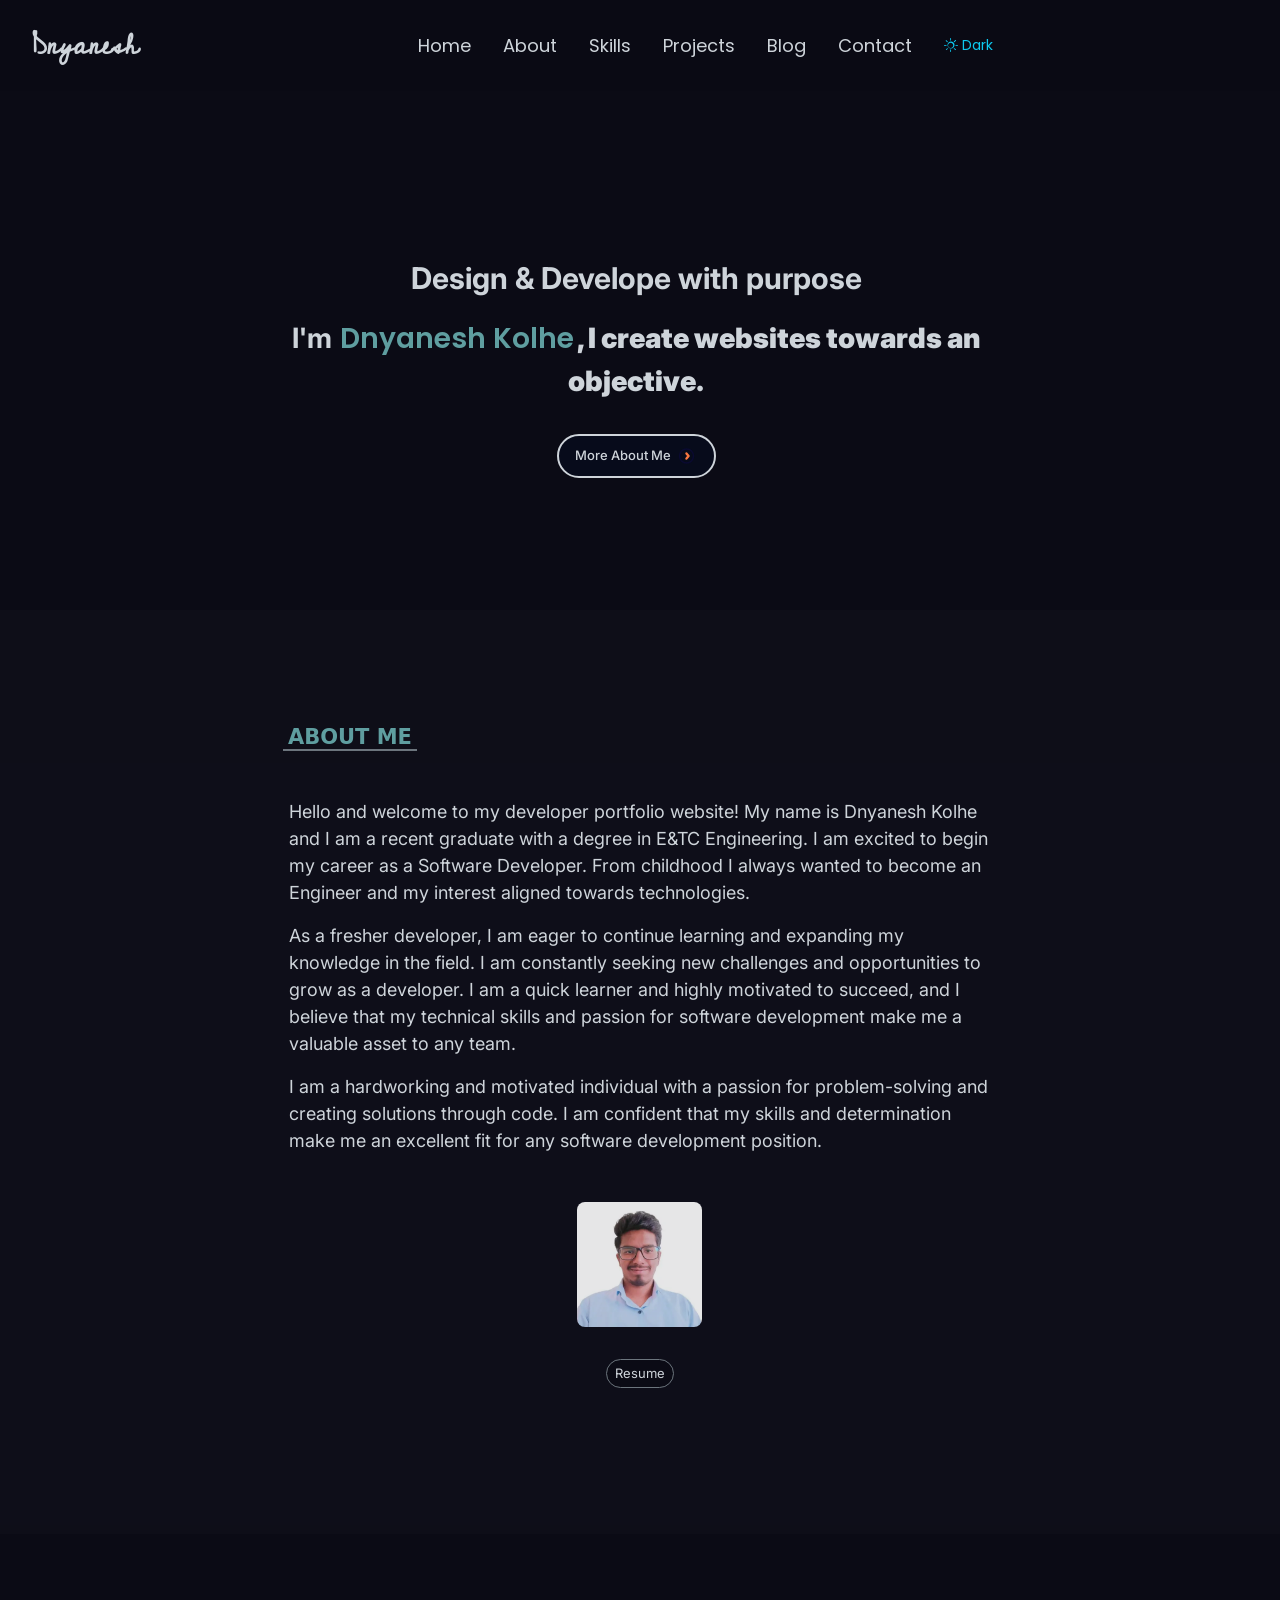
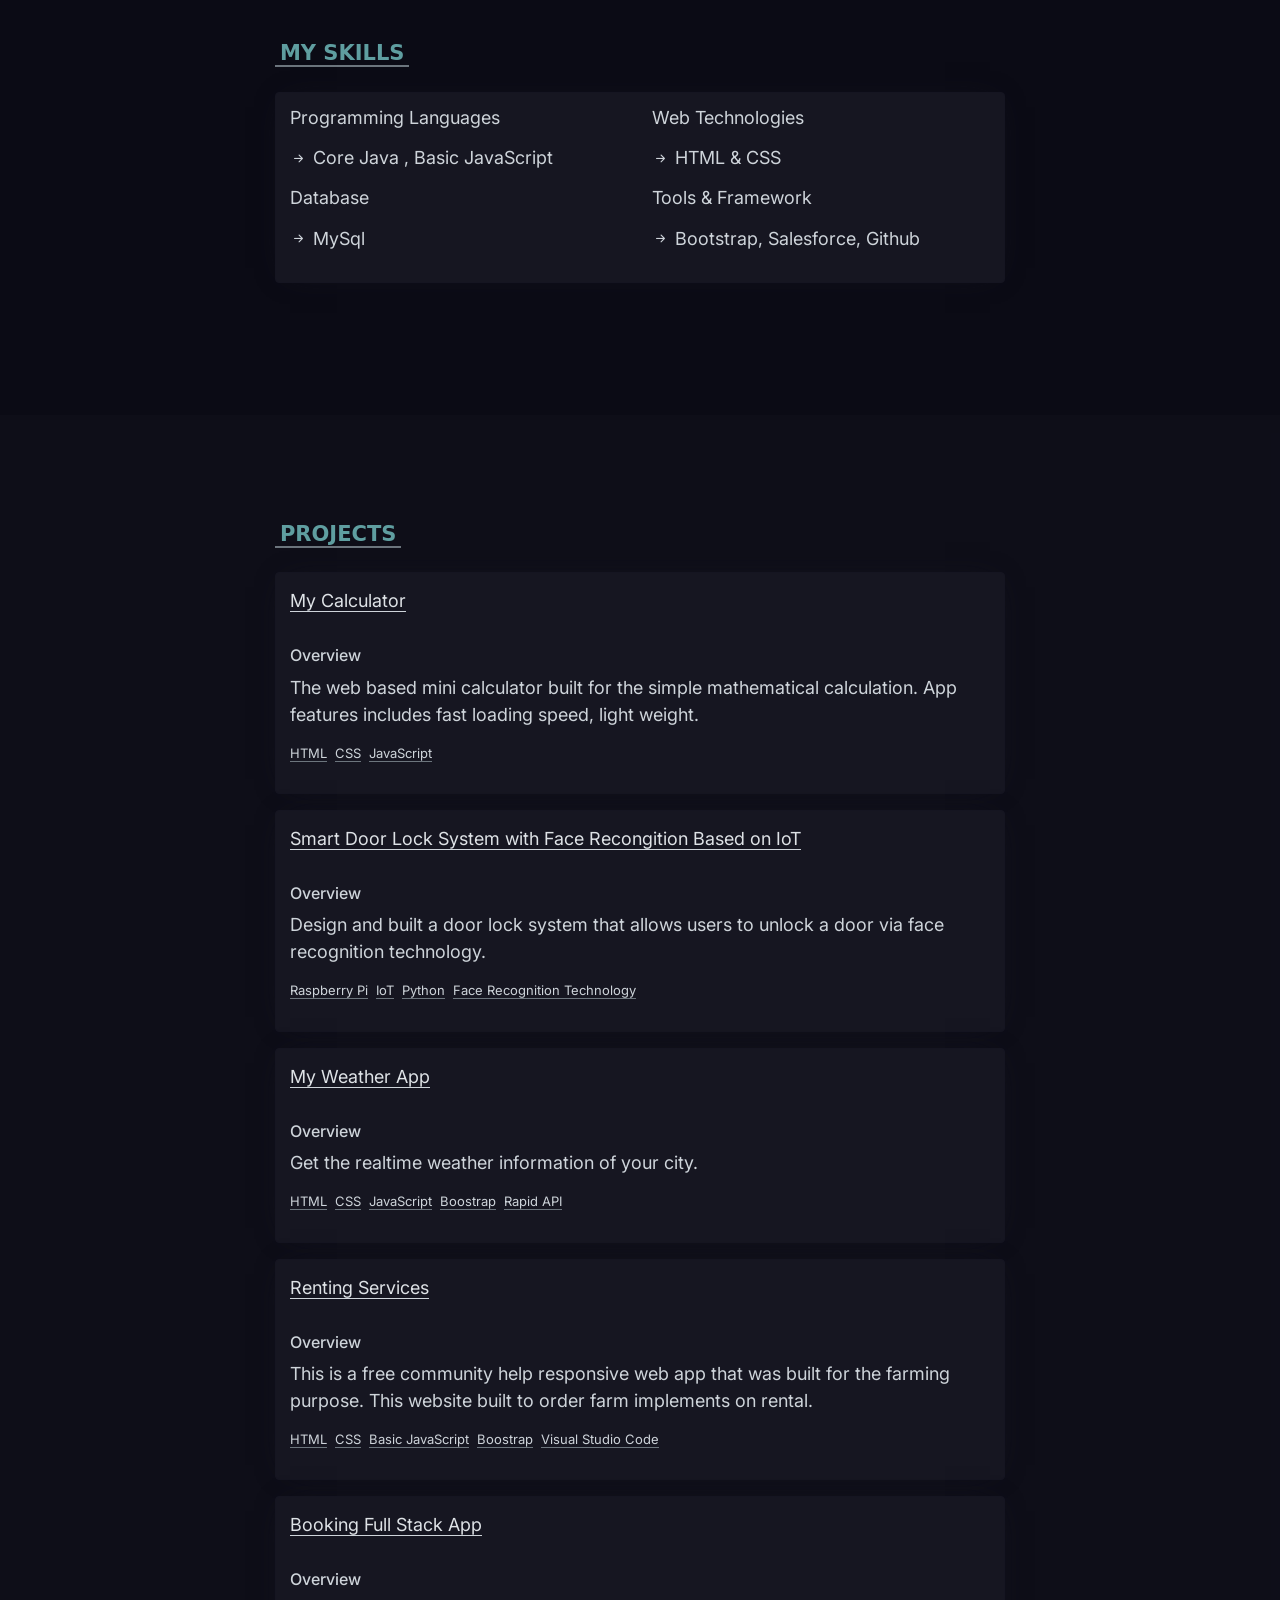
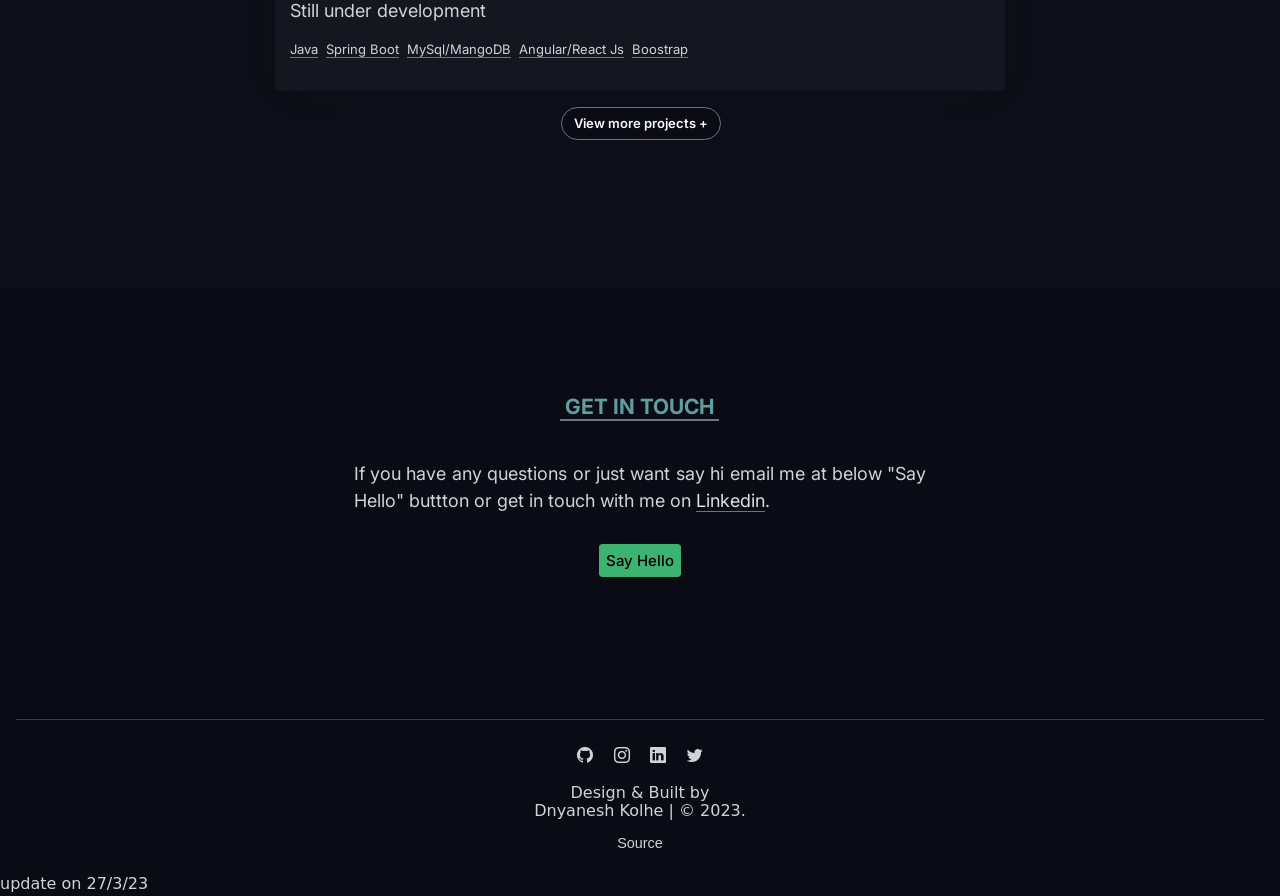
==== commit 6e4124be: "update" ====
--- a/index.html
+++ b/index.html
@@ -449,4 +449,5 @@
 </script> -->
 
 </body>
-</html>+</html>
+update on 27/3/23
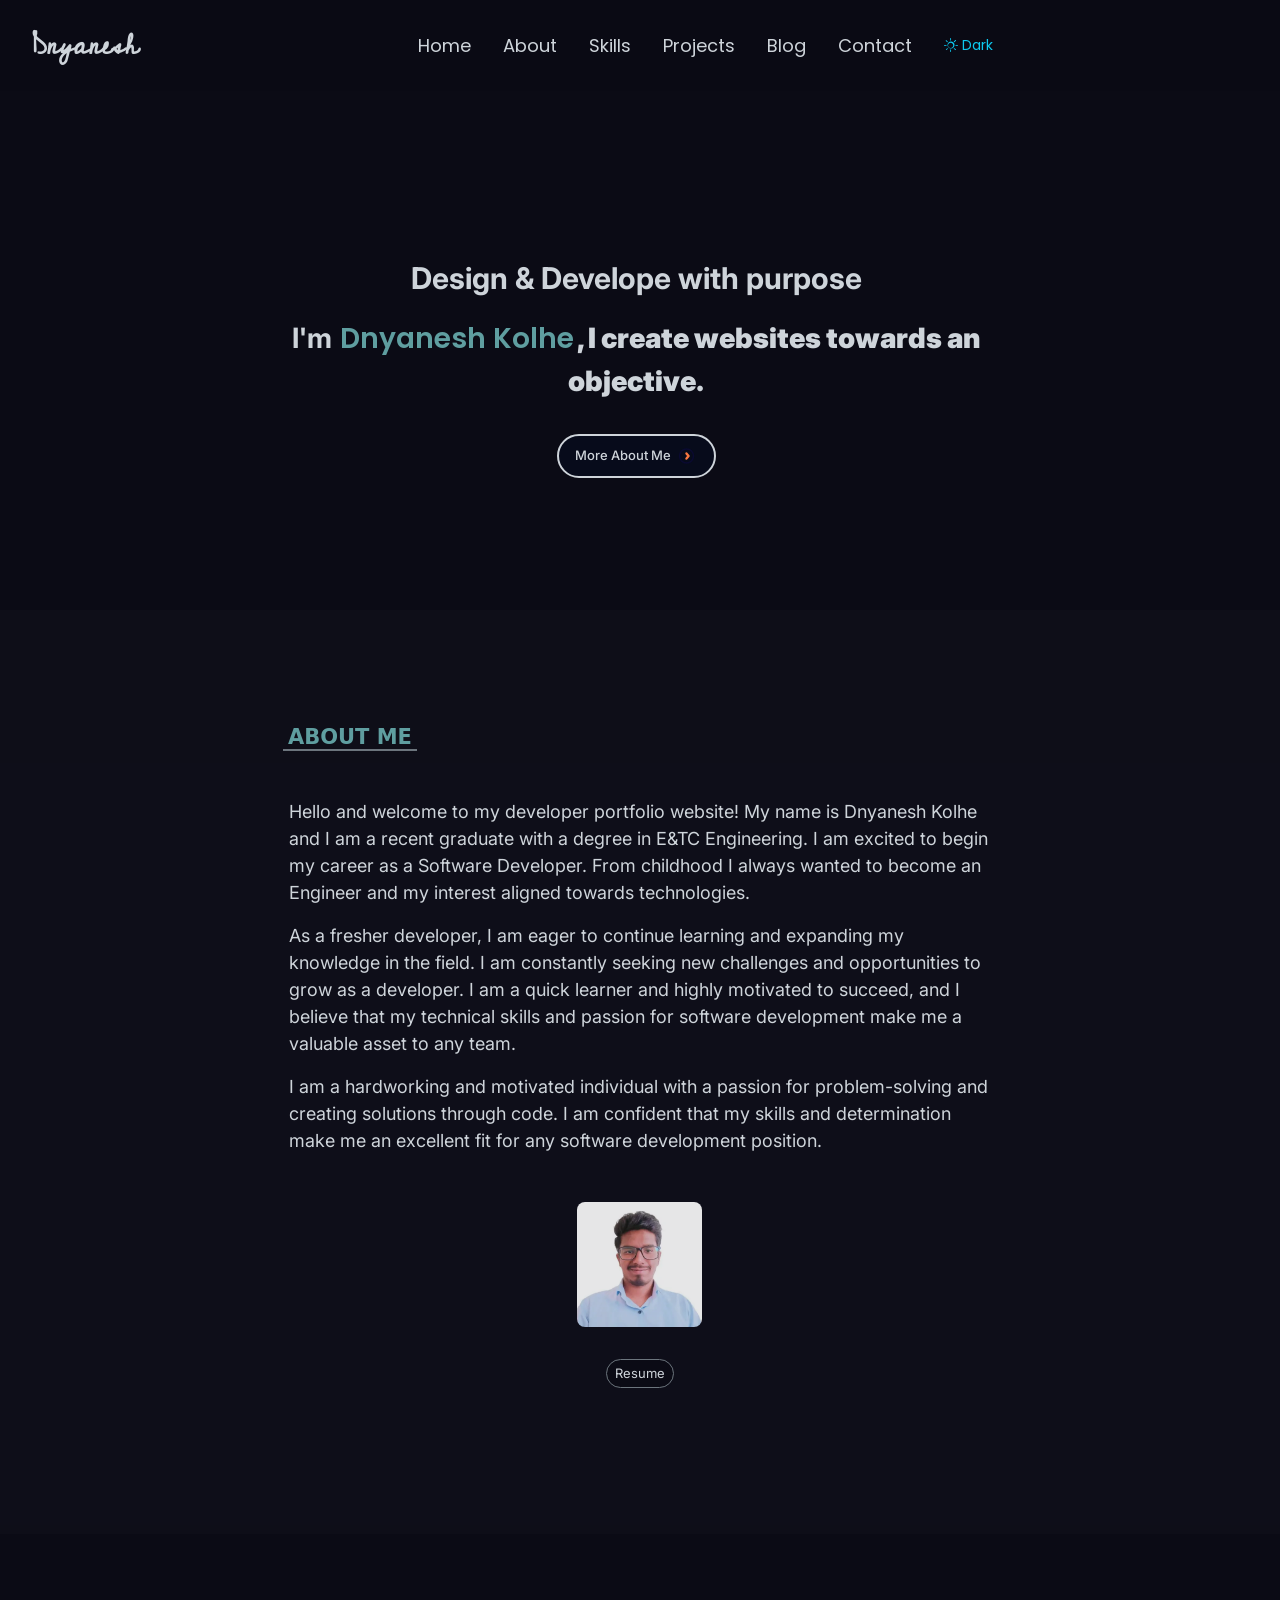
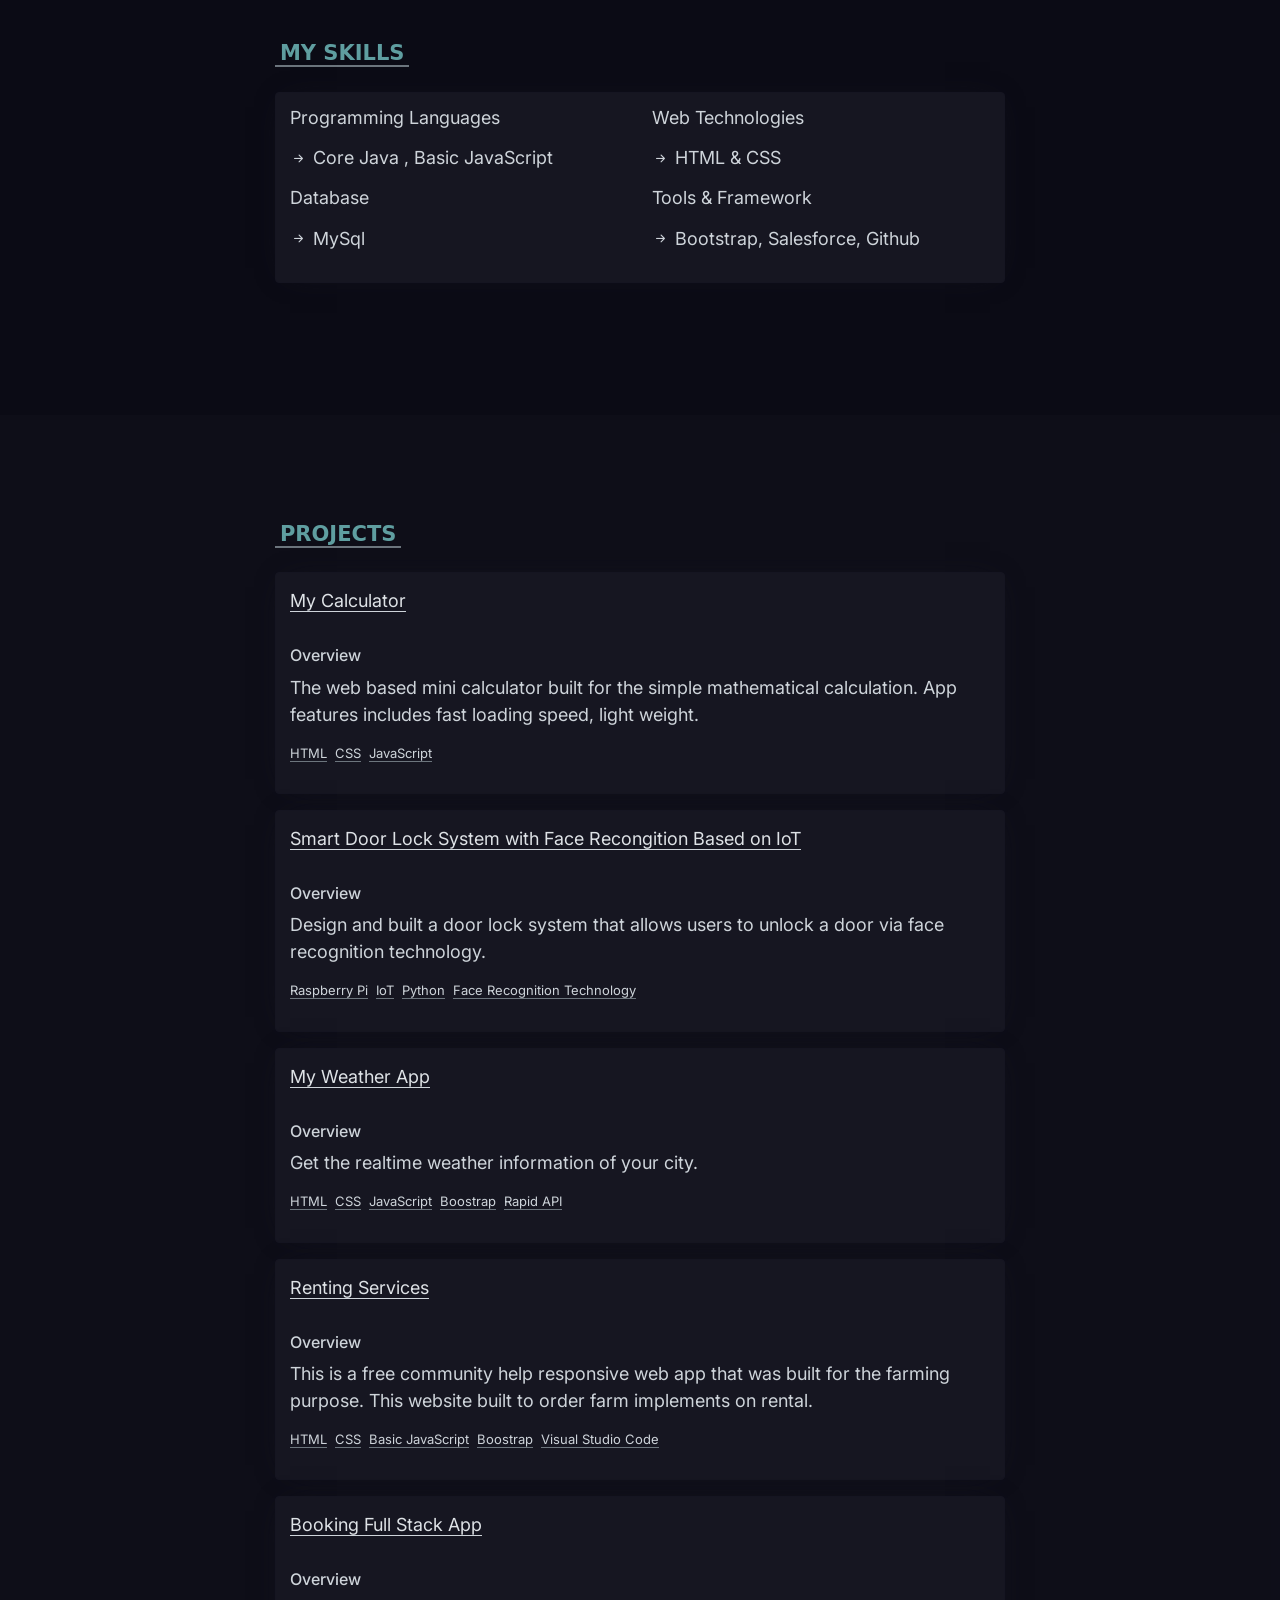
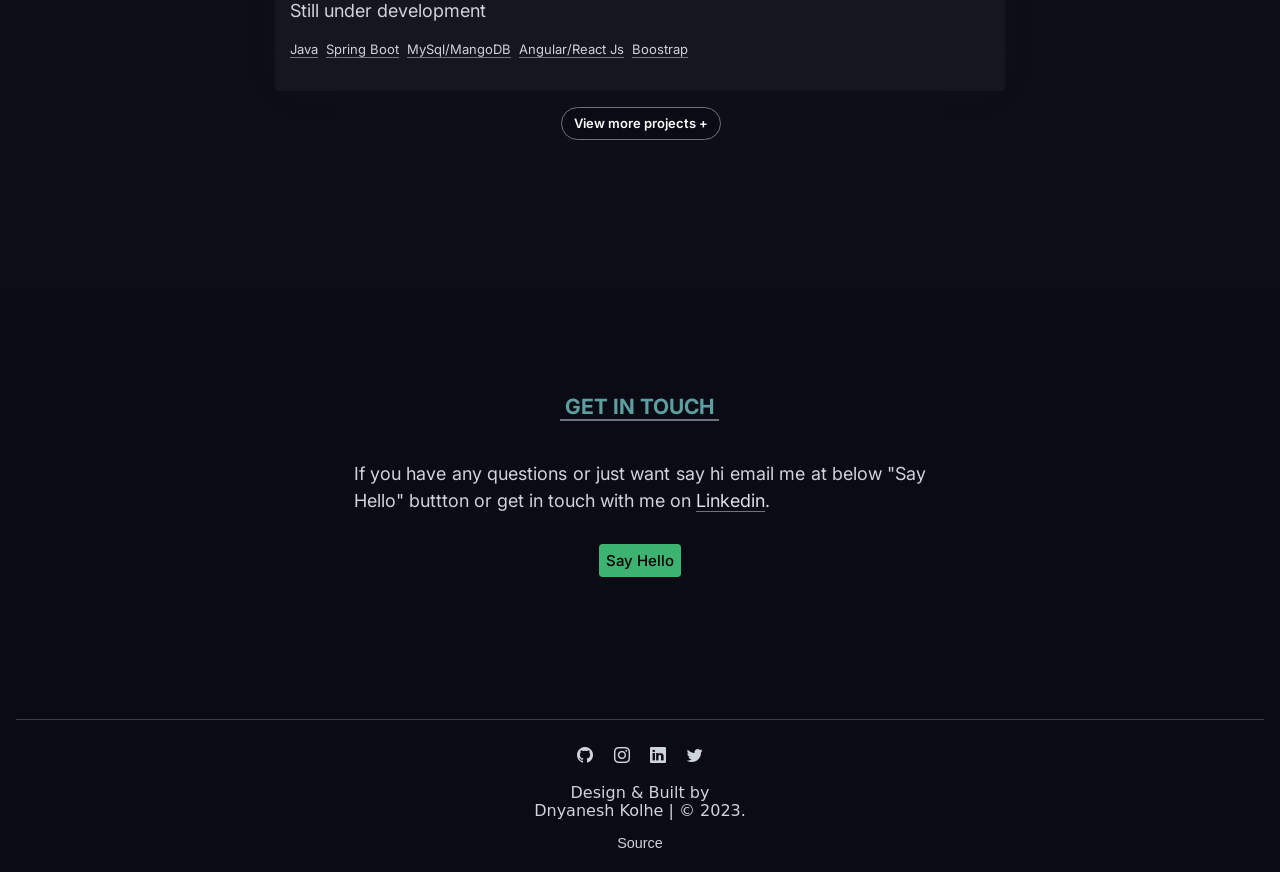
==== commit c6916249: "update" ====
--- a/index.html
+++ b/index.html
@@ -450,4 +450,4 @@
 
 </body>
 </html>
-update on 27/3/23+<!-- update on 27/3/23 -->
